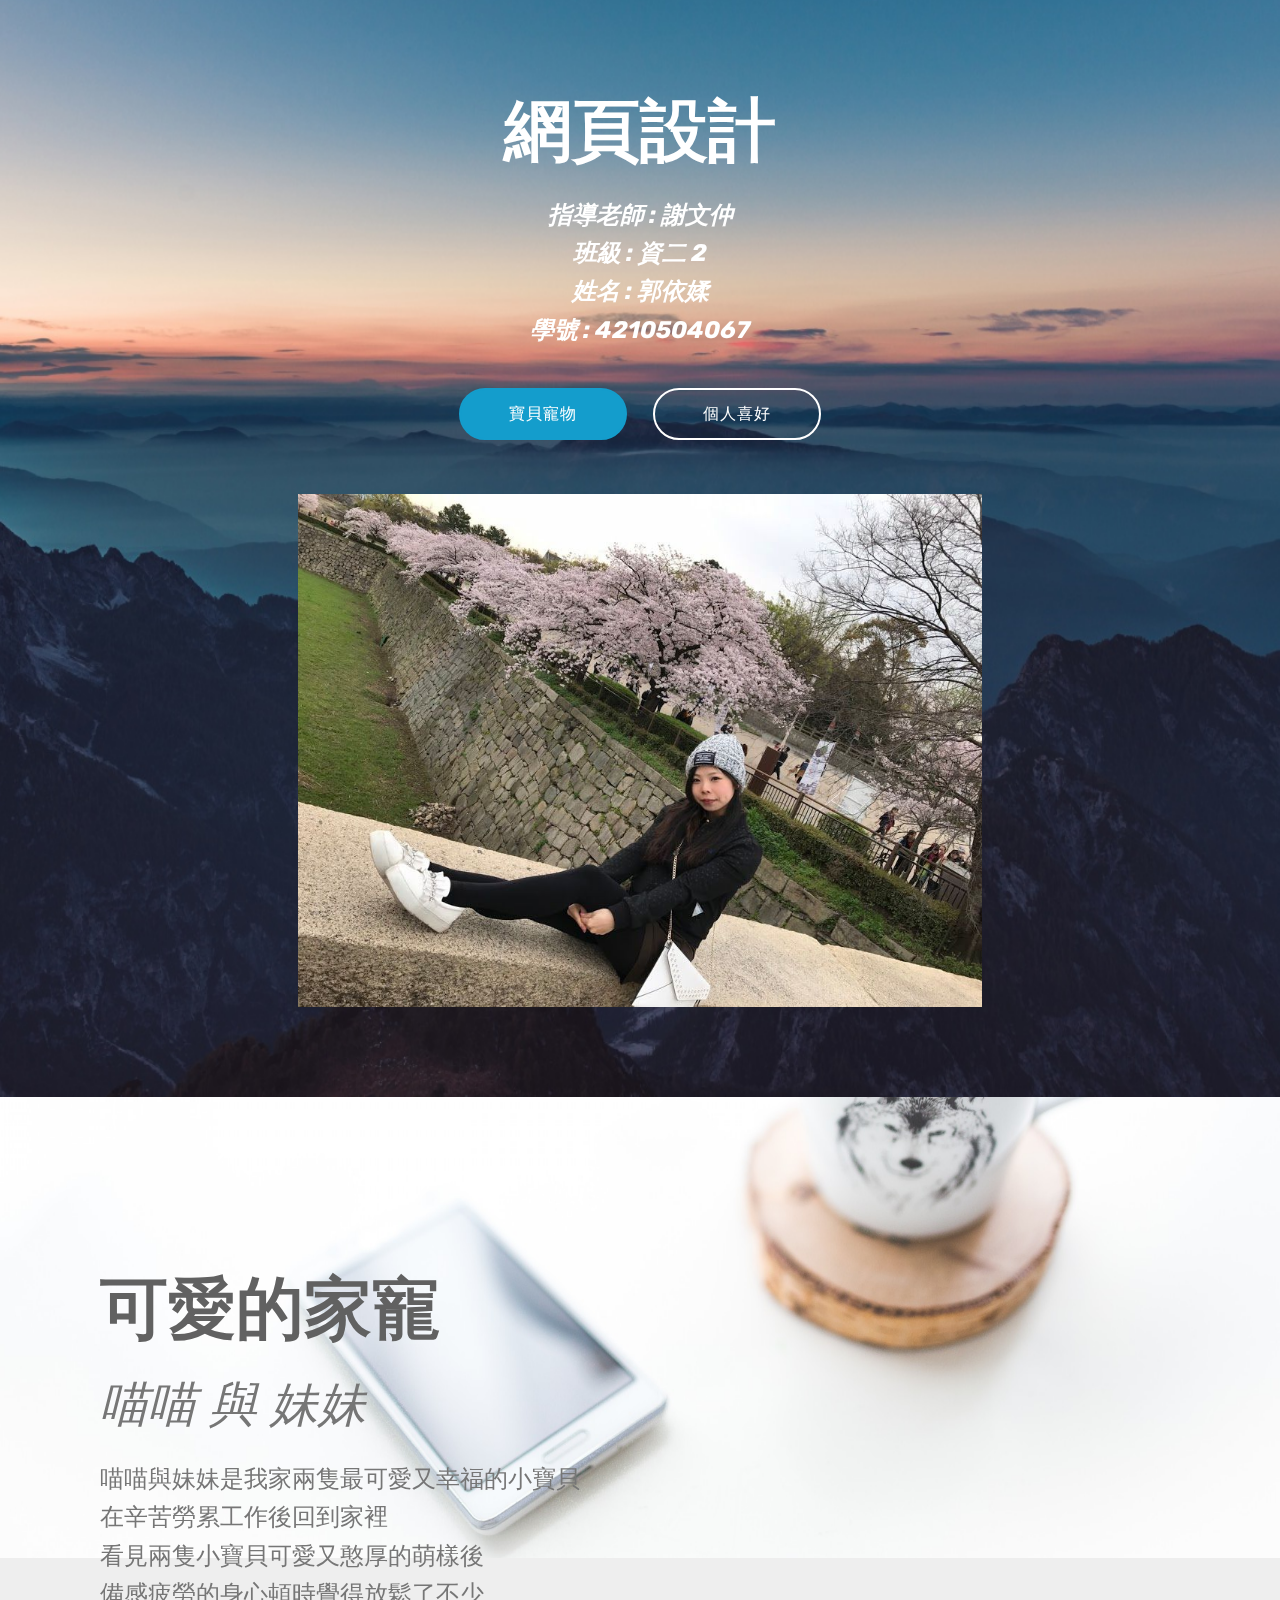
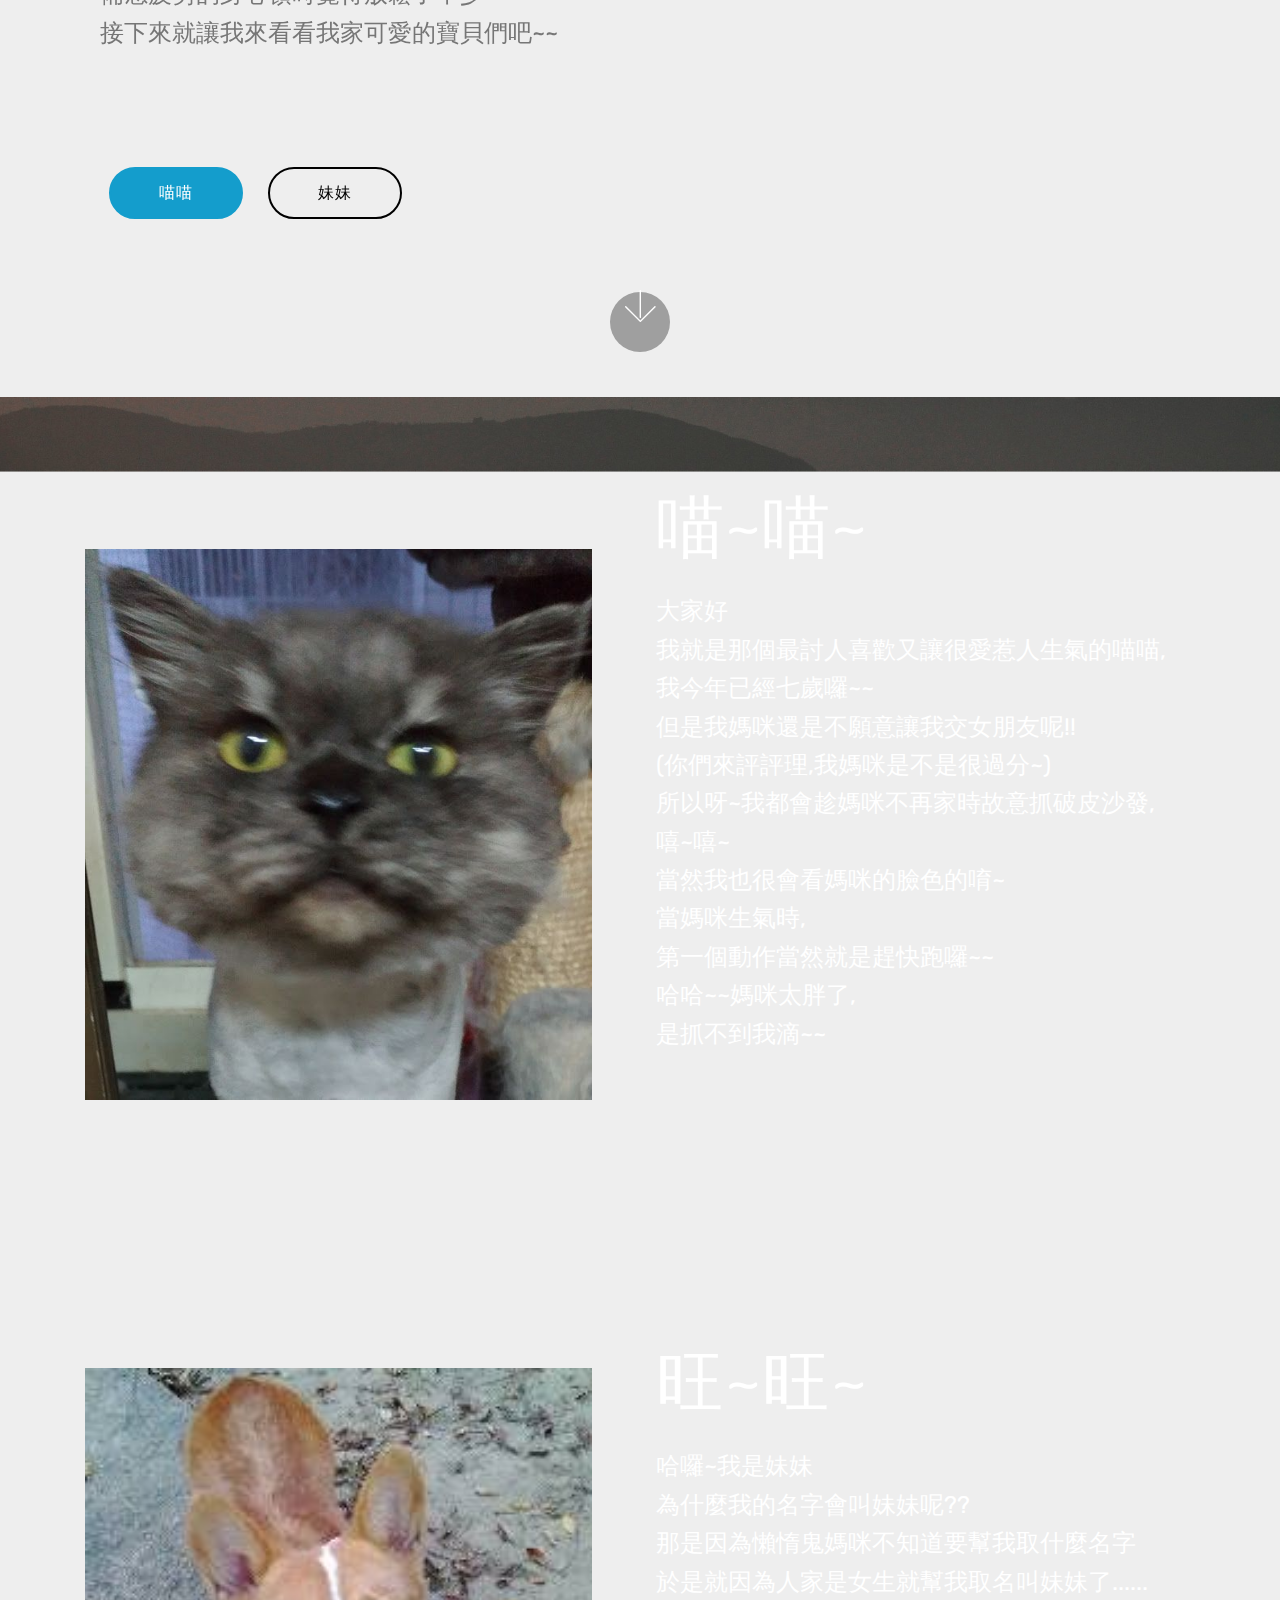
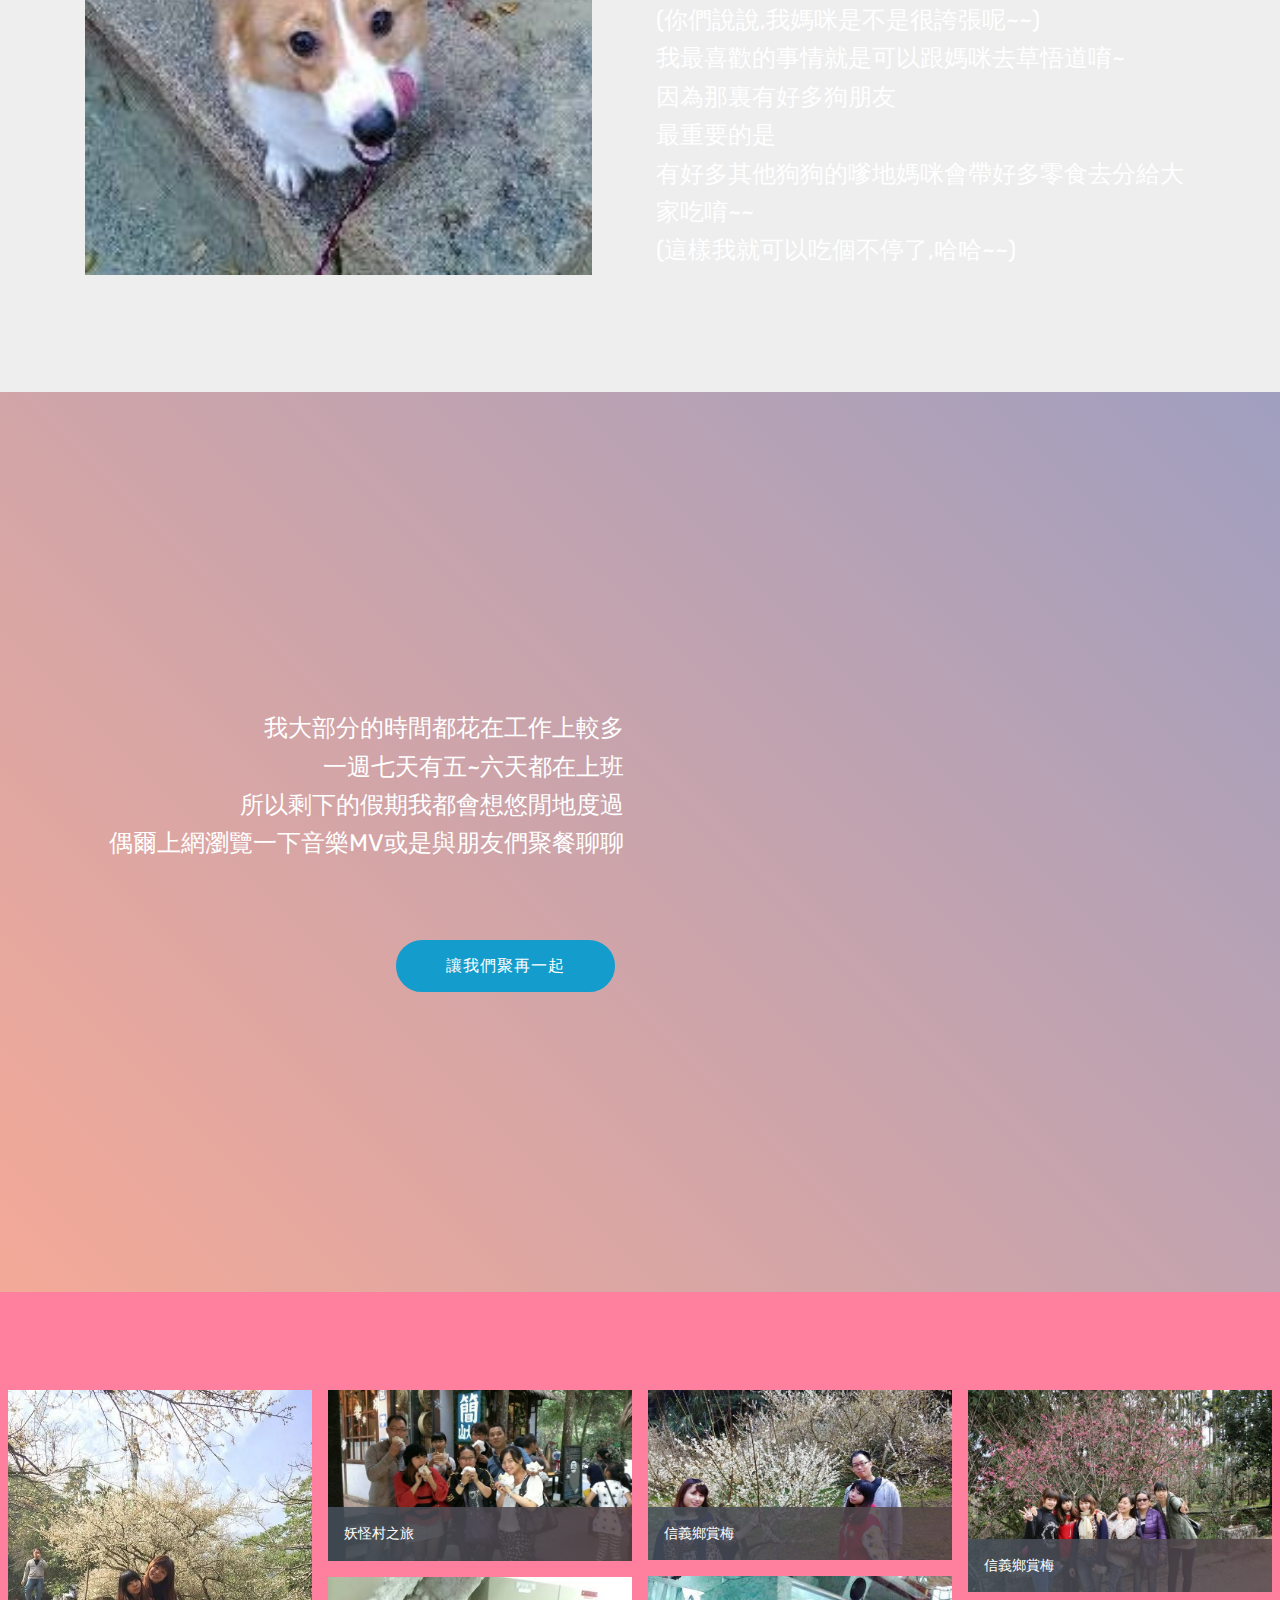
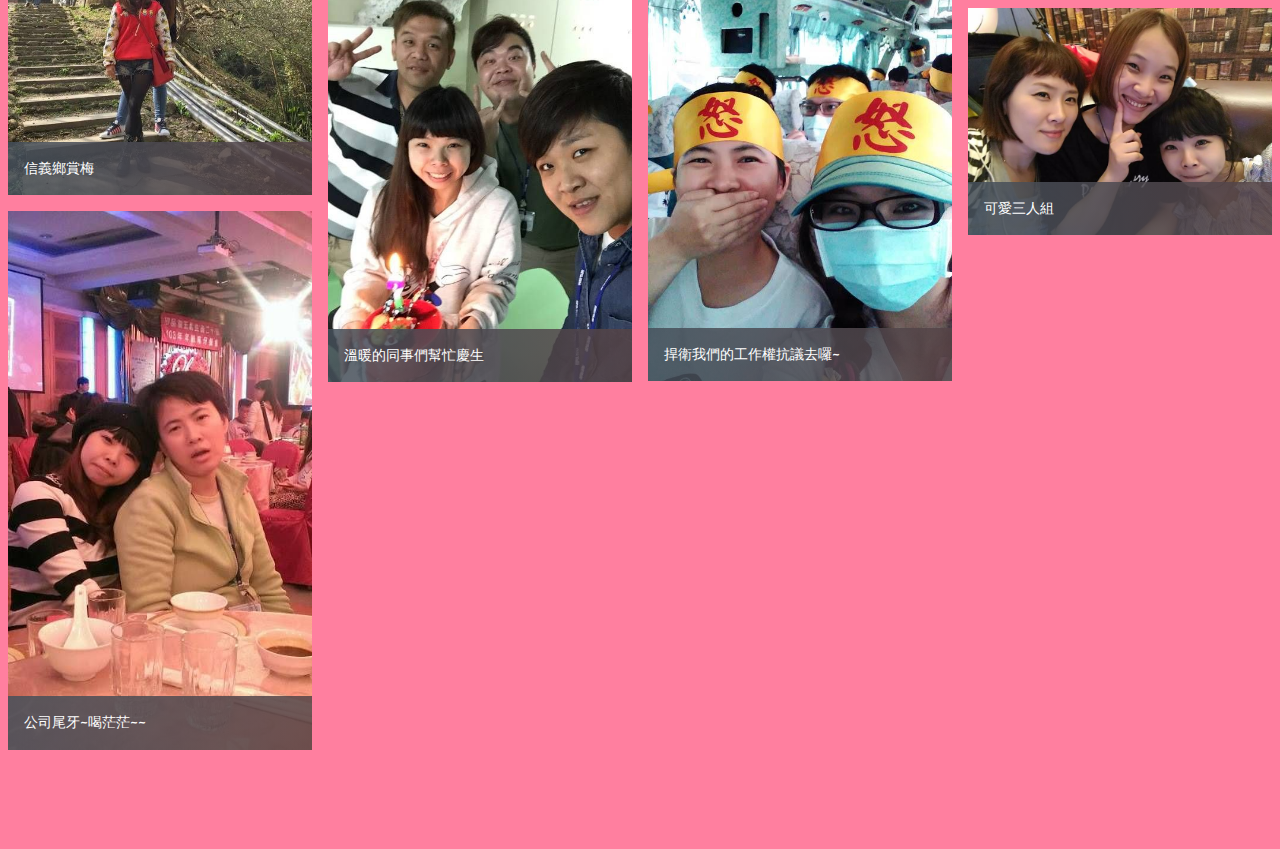
==== index.html @ 47816866 "create github pages" ====
<!DOCTYPE html>
<html>
<head>
  <!-- Site made with Mobirise Website Builder v4.3.2, https://mobirise.com -->
  <meta charset="UTF-8">
  <meta http-equiv="X-UA-Compatible" content="IE=edge">
  <meta name="generator" content="Mobirise v4.3.2, mobirise.com">
  <meta name="viewport" content="width=device-width, initial-scale=1">
  <link rel="shortcut icon" href="assets/images/logo4.png" type="image/x-icon">
  <meta name="description" content="">
  <title>Home</title>
  <link rel="stylesheet" href="assets/web/assets/mobirise-icons/mobirise-icons.css">
  <link rel="stylesheet" href="assets/tether/tether.min.css">
  <link rel="stylesheet" href="assets/bootstrap/css/bootstrap.min.css">
  <link rel="stylesheet" href="assets/bootstrap/css/bootstrap-grid.min.css">
  <link rel="stylesheet" href="assets/bootstrap/css/bootstrap-reboot.min.css">
  <link rel="stylesheet" href="assets/theme/css/style.css">
  <link rel="stylesheet" href="assets/mobirise-gallery/style.css">
  <link rel="stylesheet" href="assets/mobirise/css/mbr-additional.css" type="text/css">
  
  
  
</head>
<body>
<section class="header4 cid-qxhD6zxCrn mbr-parallax-background" id="header4-0" data-rv-view="203">

    

    

    <div class="container">
        <div class="row justify-content-md-center">
            <div class="media-content col-md-10">
                <h1 class="mbr-section-title align-center mbr-white pb-3 mbr-bold mbr-fonts-style display-1">網頁設計</h1>
                
                <div class="mbr-text align-center mbr-white pb-3">
                    <p class="mbr-text mbr-fonts-style display-5"><em><strong>指導老師 : 謝文仲<br>班級 : 資二 2<br>姓名 : 郭依媃<br>學號 : 4210504067</strong></em></p>
                </div>
                <div class="mbr-section-btn align-center"><a class="btn btn-md btn-primary display-4" href="index.html#header9-1">寶貝寵物</a>
                    <a class="btn btn-md btn-white-outline display-4" href="index.html#header7-7">個人喜好</a></div>
            </div>
        
            <div class="mbr-figure pt-5" style="width: 60%;">
                <img src="assets/images/201703-2-911x683.jpg" alt="Mobirise" title="" media-simple="true">
            </div>
        </div>
    </div>
</section>

<section class="engine"><a href="https://mobirise.co/e">web page building software</a></section><section class="header9 cid-qxhGIGkdUr mbr-fullscreen mbr-parallax-background" id="header9-1" data-rv-view="206">

    

    

    <div class="container">
        <div class="media-container-column mbr-white col-md-8">
            <h1 class="mbr-section-title align-left mbr-bold pb-3 mbr-fonts-style display-1">可愛的家寵</h1>
            <h3 class="mbr-section-subtitle align-left mbr-light pb-3 mbr-fonts-style display-2">喵喵 與 妹妹</h3>
            <p class="mbr-text align-left pb-3 mbr-fonts-style display-5">喵喵與妹妹是我家兩隻最可愛又幸福的小寶貝<br>在辛苦勞累工作後回到家裡<br>看見兩隻小寶貝可愛又憨厚的萌樣後<br>備感疲勞的身心頓時覺得放鬆了不少<br>接下來就讓我來看看我家可愛的寶貝們吧~~<br><br><br></p>
            <div class="mbr-section-btn align-left"><a class="btn btn-md btn-primary display-4" href="index.html#header3-2">喵喵</a>
                <a class="btn btn-md btn-black-outline display-4" href="index.html#header3-5">妹妹</a></div>
        </div>
    </div>

    <div class="mbr-arrow hidden-sm-down" aria-hidden="true">
        <a href="#next">
            <i class="mbri-down mbr-iconfont"></i>
        </a>
    </div>
</section>

<section class="header3 cid-qxhKe58ttl mbr-parallax-background" id="header3-2" data-rv-view="209">

    

    

    <div class="container">
        <div class="media-container-row">
            <div class="mbr-figure" style="width: 100%;">
                <img src="assets/images/201004-1-629x683.jpg" alt="Mobirise" title="" media-simple="true">
            </div>

            <div class="media-content">
                <h1 class="mbr-section-title mbr-white pb-3 mbr-fonts-style display-1">喵~喵~</h1>
                
                <div class="mbr-section-text mbr-white pb-3 ">
                    <p class="mbr-text mbr-fonts-style display-5">
                        大家好<br>我就是那個最討人喜歡又讓很愛惹人生氣的喵喵,<br>我今年已經七歲囉~~<br>但是我媽咪還是不願意讓我交女朋友呢!!<br>(你們來評評理,我媽咪是不是很過分~)<br>所以呀~我都會趁媽咪不再家時故意抓破皮沙發,<br>嘻~嘻~<br>當然我也很會看媽咪的臉色的唷~<br>當媽咪生氣時,<br>第一個動作當然就是趕快跑囉~~<br>哈哈~~媽咪太胖了,<br>是抓不到我滴~~<br><br><br></p>
                </div>
                
            </div>
        </div>
    </div>

</section>

<section class="header3 cid-qxhOHxuzc7 mbr-parallax-background" id="header3-5" data-rv-view="212">

    

    

    <div class="container">
        <div class="media-container-row">
            <div class="mbr-figure" style="width: 100%;">
                <img src="assets/images/201306-1-225x225.jpg" alt="Mobirise" title="" media-simple="true">
            </div>

            <div class="media-content">
                <h1 class="mbr-section-title mbr-white pb-3 mbr-fonts-style display-1">
                    旺~旺~</h1>
                
                <div class="mbr-section-text mbr-white pb-3 ">
                    <p class="mbr-text mbr-fonts-style display-5">哈囉~我是妹妹<br>為什麼我的名字會叫妹妹呢??<br>那是因為懶惰鬼媽咪不知道要幫我取什麼名字<br>於是就因為人家是女生就幫我取名叫妹妹了......<br>(你們說說,我媽咪是不是很誇張呢~~)<br>我最喜歡的事情就是可以跟媽咪去草悟道唷~<br>因為那裏有好多狗朋友<br>最重要的是<br>有好多其他狗狗的嗲地媽咪會帶好多零食去分給大家吃唷~~<br>(這樣我就可以吃個不停了,哈哈~~)</p>
                </div>
                
            </div>
        </div>
    </div>

</section>

<section class="header7 cid-qxhS7ZpvTT mbr-fullscreen" id="header7-7" data-rv-view="215">

    

    

    <div class="container">
        <div class="media-container-row">

            <div class="media-content align-right">
                <h1 class="mbr-section-title mbr-white pb-3 mbr-fonts-style display-1"></h1>
                <div class="mbr-section-text mbr-white pb-3">
                    <p class="mbr-text mbr-fonts-style display-5">我大部分的時間都花在工作上較多<br>一週七天有五~六天都在上班<br>所以剩下的假期我都會想悠閒地度過<br>偶爾上網瀏覽一下音樂MV或是與朋友們聚餐聊聊<br><br></p>
                </div>
                <div class="mbr-section-btn"><a class="btn btn-md btn-primary display-4" href="index.html#gallery1-a">讓我們聚再一起</a></div>
            </div>

            <div class="mbr-figure" style="width: 100%;"><iframe class="mbr-embedded-video" src="https://www.youtube.com/embed/s-zRAQmKUkI?rel=0&amp;amp;showinfo=0&amp;autoplay=0&amp;loop=0" width="1280" height="720" frameborder="0" allowfullscreen></iframe></div>

        </div>
    </div>
</section>

<section class="mbr-gallery mbr-slider-carousel cid-qxhYQuZHY9" id="gallery1-a" data-rv-view="218">

    

    <div>
        <div><!-- Filter --><!-- Gallery --><div class="mbr-gallery-row"><div class="mbr-gallery-layout-default"><div><div><div class="mbr-gallery-item mbr-gallery-item--p1" data-video-url="false" data-tags="Creative"><div href="#lb-gallery1-a" data-slide-to="0" data-toggle="modal"><img src="assets/images/201501-2-512x683-512x683.jpg" alt=""><span class="icon-focus"></span><span class="mbr-gallery-title mbr-fonts-style display-7">信義鄉賞梅</span></div></div><div class="mbr-gallery-item mbr-gallery-item--p1" data-video-url="false" data-tags="Awesome"><div href="#lb-gallery1-a" data-slide-to="1" data-toggle="modal"><img src="assets/images/201412-2-1211x683-800x451.jpg" alt=""><span class="icon-focus"></span><span class="mbr-gallery-title mbr-fonts-style display-7">妖怪村之旅</span></div></div><div class="mbr-gallery-item mbr-gallery-item--p1" data-video-url="false" data-tags="Responsive"><div href="#lb-gallery1-a" data-slide-to="2" data-toggle="modal"><img src="assets/images/201501-1-1215x683-800x449.jpg" alt=""><span class="icon-focus"></span><span class="mbr-gallery-title mbr-fonts-style display-7">信義鄉賞梅</span></div></div><div class="mbr-gallery-item mbr-gallery-item--p1" data-video-url="false" data-tags="Animated"><div href="#lb-gallery1-a" data-slide-to="3" data-toggle="modal"><img src="assets/images/201501-3-1025x683-800x533.jpg" alt=""><span class="icon-focus"></span><span class="mbr-gallery-title mbr-fonts-style display-7">信義鄉賞梅</span></div></div><div class="mbr-gallery-item mbr-gallery-item--p1" data-video-url="false" data-tags="Awesome"><div href="#lb-gallery1-a" data-slide-to="4" data-toggle="modal"><img src="assets/images/201511-1-512x683-512x683.jpg" alt=""><span class="icon-focus"></span><span class="mbr-gallery-title mbr-fonts-style display-7">捍衛我們的工作權抗議去囉~</span></div></div><div class="mbr-gallery-item mbr-gallery-item--p1" data-video-url="false" data-tags="Awesome"><div href="#lb-gallery1-a" data-slide-to="5" data-toggle="modal"><img src="assets/images/201602-1-512x683-512x683.jpg" alt=""><span class="icon-focus"></span><span class="mbr-gallery-title mbr-fonts-style display-7">溫暖的同事們幫忙慶生</span></div></div><div class="mbr-gallery-item mbr-gallery-item--p1" data-video-url="false" data-tags="Responsive"><div href="#lb-gallery1-a" data-slide-to="6" data-toggle="modal"><img src="assets/images/201607-3-911x683-800x599.jpg" alt=""><span class="icon-focus"></span><span class="mbr-gallery-title mbr-fonts-style display-7">可愛三人組</span></div></div><div class="mbr-gallery-item mbr-gallery-item--p1" data-video-url="false" data-tags="Animated"><div href="#lb-gallery1-a" data-slide-to="7" data-toggle="modal"><img src="assets/images/201412-1-385x683-385x683.jpg" alt=""><span class="icon-focus"></span><span class="mbr-gallery-title mbr-fonts-style display-7">公司尾牙~喝茫茫~~</span></div></div></div></div><div class="clearfix"></div></div></div><!-- Lightbox --><div data-app-prevent-settings="" class="mbr-slider modal fade carousel slide" tabindex="-1" data-keyboard="true" data-interval="false" id="lb-gallery1-a"><div class="modal-dialog"><div class="modal-content"><div class="modal-body"><div class="carousel-inner"><div class="carousel-item active"><img src="assets/images/201501-2-512x683.jpg" alt=""></div><div class="carousel-item"><img src="assets/images/201412-2-1211x683.jpg" alt=""></div><div class="carousel-item"><img src="assets/images/201501-1-1215x683.jpg" alt=""></div><div class="carousel-item"><img src="assets/images/201501-3-1025x683.jpg" alt=""></div><div class="carousel-item"><img src="assets/images/201511-1-512x683.jpg" alt=""></div><div class="carousel-item"><img src="assets/images/201602-1-512x683.jpg" alt=""></div><div class="carousel-item"><img src="assets/images/201607-3-911x683.jpg" alt=""></div><div class="carousel-item"><img src="assets/images/201412-1-385x683.jpg" alt=""></div></div><a class="carousel-control carousel-control-prev" role="button" data-slide="prev" href="#lb-gallery1-a"><span class="mbri-left mbr-iconfont" aria-hidden="true"></span><span class="sr-only">Previous</span></a><a class="carousel-control carousel-control-next" role="button" data-slide="next" href="#lb-gallery1-a"><span class="mbri-right mbr-iconfont" aria-hidden="true"></span><span class="sr-only">Next</span></a><a class="close" href="#" role="button" data-dismiss="modal"><span class="sr-only">Close</span></a></div></div></div></div></div>
    </div>

</section>


  <script src="assets/web/assets/jquery/jquery.min.js"></script>
  <script src="assets/popper/popper.min.js"></script>
  <script src="assets/tether/tether.min.js"></script>
  <script src="assets/bootstrap/js/bootstrap.min.js"></script>
  <script src="assets/smooth-scroll/smooth-scroll.js"></script>
  <script src="assets/jarallax/jarallax.min.js"></script>
  <script src="assets/jquery-mb-vimeo_player/jquery.mb.vimeo_player.js"></script>
  <script src="assets/bootstrap-carousel-swipe/bootstrap-carousel-swipe.js"></script>
  <script src="assets/masonry/masonry.pkgd.min.js"></script>
  <script src="assets/imagesloaded/imagesloaded.pkgd.min.js"></script>
  <script src="assets/theme/js/script.js"></script>
  <script src="assets/mobirise-gallery/player.min.js"></script>
  <script src="assets/mobirise-gallery/script.js"></script>
  <script src="assets/mobirise-slider-video/script.js"></script>
  
  
</body>
</html>
---- assets/web/assets/mobirise-icons/mobirise-icons.css ----
@font-face {
  font-family: 'MobiriseIcons';
  src:  url('mobirise-icons.eot?spat4u');
  src:  url('mobirise-icons.eot?spat4u#iefix') format('embedded-opentype'),
    url('mobirise-icons.ttf?spat4u') format('truetype'),
    url('mobirise-icons.woff?spat4u') format('woff'),
    url('mobirise-icons.svg?spat4u#MobiriseIcons') format('svg');
  font-weight: normal;
  font-style: normal;
}

[class^="mbri-"], [class*=" mbri-"] {
  /* use !important to prevent issues with browser extensions that change fonts */
  font-family: MobiriseIcons !important;
  speak: none;
  font-style: normal;
  font-weight: normal;
  font-variant: normal;
  text-transform: none;
  line-height: 1;

  /* Better Font Rendering =========== */
  -webkit-font-smoothing: antialiased;
  -moz-osx-font-smoothing: grayscale;
}

.mbri-add-submenu:before {
  content: "\e900";
}
.mbri-alert:before {
  content: "\e901";
}
.mbri-align-center:before {
  content: "\e902";
}
.mbri-align-justify:before {
  content: "\e903";
}
.mbri-align-left:before {
  content: "\e904";
}
.mbri-align-right:before {
  content: "\e905";
}
.mbri-android:before {
  content: "\e906";
}
.mbri-apple:before {
  content: "\e907";
}
.mbri-arrow-down:before {
  content: "\e908";
}
.mbri-arrow-next:before {
  content: "\e909";
}
.mbri-arrow-prev:before {
  content: "\e90a";
}
.mbri-arrow-up:before {
  content: "\e90b";
}
.mbri-bold:before {
  content: "\e90c";
}
.mbri-bookmark:before {
  content: "\e90d";
}
.mbri-bootstrap:before {
  content: "\e90e";
}
.mbri-briefcase:before {
  content: "\e90f";
}
.mbri-browse:before {
  content: "\e910";
}
.mbri-bulleted-list:before {
  content: "\e911";
}
.mbri-calendar:before {
  content: "\e912";
}
.mbri-camera:before {
  content: "\e913";
}
.mbri-cart-add:before {
  content: "\e914";
}
.mbri-cart-full:before {
  content: "\e915";
}
.mbri-cash:before {
  content: "\e916";
}
.mbri-change-style:before {
  content: "\e917";
}
.mbri-chat:before {
  content: "\e918";
}
.mbri-clock:before {
  content: "\e919";
}
.mbri-close:before {
  content: "\e91a";
}
.mbri-cloud:before {
  content: "\e91b";
}
.mbri-code:before {
  content: "\e91c";
}
.mbri-contact-form:before {
  content: "\e91d";
}
.mbri-credit-card:before {
  content: "\e91e";
}
.mbri-cursor-click:before {
  content: "\e91f";
}
.mbri-cust-feedback:before {
  content: "\e920";
}
.mbri-database:before {
  content: "\e921";
}
.mbri-delivery:before {
  content: "\e922";
}
.mbri-desktop:before {
  content: "\e923";
}
.mbri-devices:before {
  content: "\e924";
}
.mbri-down:before {
  content: "\e925";
}
.mbri-download:before {
  content: "\e989";
}
.mbri-drag-n-drop:before {
  content: "\e927";
}
.mbri-drag-n-drop2:before {
  content: "\e928";
}
.mbri-edit:before {
  content: "\e929";
}
.mbri-edit2:before {
  content: "\e92a";
}
.mbri-error:before {
  content: "\e92b";
}
.mbri-extension:before {
  content: "\e92c";
}
.mbri-features:before {
  content: "\e92d";
}
.mbri-file:before {
  content: "\e92e";
}
.mbri-flag:before {
  content: "\e92f";
}
.mbri-folder:before {
  content: "\e930";
}
.mbri-gift:before {
  content: "\e931";
}
.mbri-github:before {
  content: "\e932";
}
.mbri-globe:before {
  content: "\e933";
}
.mbri-globe-2:before {
  content: "\e934";
}
.mbri-growing-chart:before {
  content: "\e935";
}
.mbri-hearth:before {
  content: "\e936";
}
.mbri-help:before {
  content: "\e937";
}
.mbri-home:before {
  content: "\e938";
}
.mbri-hot-cup:before {
  content: "\e939";
}
.mbri-idea:before {
  content: "\e93a";
}
.mbri-image-gallery:before {
  content: "\e93b";
}
.mbri-image-slider:before {
  content: "\e93c";
}
.mbri-info:before {
  content: "\e93d";
}
.mbri-italic:before {
  content: "\e93e";
}
.mbri-key:before {
  content: "\e93f";
}
.mbri-laptop:before {
  content: "\e940";
}
.mbri-layers:before {
  content: "\e941";
}
.mbri-left-right:before {
  content: "\e942";
}
.mbri-left:before {
  content: "\e943";
}
.mbri-letter:before {
  content: "\e944";
}
.mbri-like:before {
  content: "\e945";
}
.mbri-link:before {
  content: "\e946";
}
.mbri-lock:before {
  content: "\e947";
}
.mbri-login:before {
  content: "\e948";
}
.mbri-logout:before {
  content: "\e949";
}
.mbri-magic-stick:before {
  content: "\e94a";
}
.mbri-map-pin:before {
  content: "\e94b";
}
.mbri-menu:before {
  content: "\e94c";
}
.mbri-mobile:before {
  content: "\e94d";
}
.mbri-mobile2:before {
  content: "\e94e";
}
.mbri-mobirise:before {
  content: "\e94f";
}
.mbri-more-horizontal:before {
  content: "\e950";
}
.mbri-more-vertical:before {
  content: "\e951";
}
.mbri-music:before {
  content: "\e952";
}
.mbri-new-file:before {
  content: "\e953";
}
.mbri-numbered-list:before {
  content: "\e954";
}
.mbri-opened-folder:before {
  content: "\e955";
}
.mbri-pages:before {
  content: "\e956";
}
.mbri-paper-plane:before {
  content: "\e957";
}
.mbri-paperclip:before {
  content: "\e958";
}
.mbri-photo:before {
  content: "\e959";
}
.mbri-photos:before {
  content: "\e95a";
}
.mbri-pin:before {
  content: "\e95b";
}
.mbri-play:before {
  content: "\e95c";
}
.mbri-plus:before {
  content: "\e95d";
}
.mbri-preview:before {
  content: "\e95e";
}
.mbri-print:before {
  content: "\e95f";
}
.mbri-protect:before {
  content: "\e960";
}
.mbri-question:before {
  content: "\e961";
}
.mbri-quote-left:before {
  content: "\e962";
}
.mbri-quote-right:before {
  content: "\e963";
}
.mbri-refresh:before {
  content: "\e964";
}
.mbri-responsive:before {
  content: "\e965";
}
.mbri-right:before {
  content: "\e966";
}
.mbri-rocket:before {
  content: "\e967";
}
.mbri-sad-face:before {
  content: "\e968";
}
.mbri-sale:before {
  content: "\e969";
}
.mbri-save:before {
  content: "\e96a";
}
.mbri-search:before {
  content: "\e96b";
}
.mbri-setting:before {
  content: "\e96c";
}
.mbri-setting2:before {
  content: "\e96d";
}
.mbri-setting3:before {
  content: "\e96e";
}
.mbri-share:before {
  content: "\e96f";
}
.mbri-shopping-bag:before {
  content: "\e970";
}
.mbri-shopping-basket:before {
  content: "\e971";
}
.mbri-shopping-cart:before {
  content: "\e972";
}
.mbri-sites:before {
  content: "\e973";
}
.mbri-smile-face:before {
  content: "\e974";
}
.mbri-speed:before {
  content: "\e975";
}
.mbri-star:before {
  content: "\e976";
}
.mbri-success:before {
  content: "\e977";
}
.mbri-sun:before {
  content: "\e978";
}
.mbri-sun2:before {
  content: "\e979";
}
.mbri-tablet:before {
  content: "\e97a";
}
.mbri-tablet-vertical:before {
  content: "\e97b";
}
.mbri-target:before {
  content: "\e97c";
}
.mbri-timer:before {
  content: "\e97d";
}
.mbri-to-ftp:before {
  content: "\e97e";
}
.mbri-to-local-drive:before {
  content: "\e97f";
}
.mbri-touch-swipe:before {
  content: "\e980";
}
.mbri-touch:before {
  content: "\e981";
}
.mbri-trash:before {
  content: "\e982";
}
.mbri-underline:before {
  content: "\e983";
}
.mbri-unlink:before {
  content: "\e984";
}
.mbri-unlock:before {
  content: "\e985";
}
.mbri-up-down:before {
  content: "\e986";
}
.mbri-up:before {
  content: "\e987";
}
.mbri-update:before {
  content: "\e988";
}
.mbri-upload:before {
 content: "\e926"; 
}
.mbri-user:before {
  content: "\e98a";
}
.mbri-user2:before {
  content: "\e98b";
}
.mbri-users:before {
  content: "\e98c";
}
.mbri-video:before {
  content: "\e98d";
}
.mbri-video-play:before {
  content: "\e98e";
}
.mbri-watch:before {
  content: "\e98f";
}
.mbri-website-theme:before {
  content: "\e990";
}
.mbri-wifi:before {
  content: "\e991";
}
.mbri-windows:before {
  content: "\e992";
}
.mbri-zoom-out:before {
  content: "\e993";
}
.mbri-redo:before {
  content: "\e994";
}
.mbri-undo:before {
  content: "\e995";
}
---- assets/theme/css/style.css ----
/*!
 * Mobirise v4 theme (https://mobirise.com/)
 * Copyright 2017 Mobirise
 */
section {
  background-color: #eeeeee; }

section,
.container,
.container-fluid {
  position: relative;
  word-wrap: break-word; }

a.mbr-iconfont:hover {
  text-decoration: none; }

.article .lead p, .article .lead ul, .article .lead ol, .article .lead pre, .article .lead blockquote {
  margin-bottom: 0; }

a {
  font-style: normal;
  font-weight: 400;
  cursor: pointer; }
  a, a:hover {
    text-decoration: none; }

figure {
  margin-bottom: 0; }

body {
  color: #232323; }

h1, h2, h3, h4, h5, h6,
.h1, .h2, .h3, .h4, .h5, .h6,
.display-1, .display-2, .display-3, .display-4 {
  line-height: 1;
  word-break: break-word;
  word-wrap: break-word; }

b, strong {
  font-weight: bold; }

blockquote {
  padding: 10px 0 10px 20px;
  position: relative;
  border-left: 2px solid;
  border-color: #ff3366; }

input:-webkit-autofill, input:-webkit-autofill:hover, input:-webkit-autofill:focus, input:-webkit-autofill:active {
  transition-delay: 9999s;
  transition-property: background-color, color; }

textarea[type="hidden"] {
  display: none; }

body {
  position: relative; }

section {
  background-position: 50% 50%;
  background-repeat: no-repeat;
  background-size: cover; }
  section .mbr-background-video,
  section .mbr-background-video-preview {
    position: absolute;
    bottom: 0;
    left: 0;
    right: 0;
    top: 0; }

.hidden {
  visibility: hidden; }

.mbr-z-index20 {
  z-index: 20; }

/*! Base colors */
.mbr-white {
  color: #ffffff; }

.mbr-black {
  color: #000000; }

.mbr-bg-white {
  background-color: #ffffff; }

.mbr-bg-black {
  background-color: #000000; }

/*! Text-aligns */
.align-left {
  text-align: left; }

.align-center {
  text-align: center; }

.align-right {
  text-align: right; }

@media (max-width: 767px) {
  .align-left, .align-center, .align-right, .mbr-section-btn, .mbr-section-title {
    text-align: center; } }
/*! Font-weight  */
.mbr-light {
  font-weight: 300; }

.mbr-regular {
  font-weight: 400; }

.mbr-semibold {
  font-weight: 500; }

.mbr-bold {
  font-weight: 700; }

/*! Media  */
.media-size-item {
  -webkit-flex: 1 1 auto;
  -moz-flex: 1 1 auto;
  -ms-flex: 1 1 auto;
  -o-flex: 1 1 auto;
  flex: 1 1 auto; }

.media-content {
  -webkit-flex-basis: 100%;
  flex-basis: 100%; }

.media-container-row {
  display: -ms-flexbox;
  display: -webkit-flex;
  display: flex;
  -webkit-flex-direction: row;
  -ms-flex-direction: row;
  flex-direction: row;
  -webkit-flex-wrap: wrap;
  -ms-flex-wrap: wrap;
  flex-wrap: wrap;
  -webkit-justify-content: center;
  -ms-flex-pack: center;
  justify-content: center;
  -webkit-align-content: center;
  -ms-flex-line-pack: center;
  align-content: center;
  -webkit-align-items: start;
  -ms-flex-align: start;
  align-items: start; }
  .media-container-row .media-size-item {
    width: 400px; }

.media-container-column {
  display: -ms-flexbox;
  display: -webkit-flex;
  display: flex;
  -webkit-flex-direction: column;
  -ms-flex-direction: column;
  flex-direction: column;
  -webkit-flex-wrap: wrap;
  -ms-flex-wrap: wrap;
  flex-wrap: wrap;
  -webkit-justify-content: center;
  -ms-flex-pack: center;
  justify-content: center;
  -webkit-align-content: center;
  -ms-flex-line-pack: center;
  align-content: center;
  -webkit-align-items: stretch;
  -ms-flex-align: stretch;
  align-items: stretch; }
  .media-container-column > * {
    width: 100%; }

@media (min-width: 992px) {
  .media-container-row {
    -webkit-flex-wrap: nowrap;
    -ms-flex-wrap: nowrap;
    flex-wrap: nowrap; } }
figure {
  overflow: hidden; }

figure[mbr-media-size] {
  transition: width 0.1s; }

.mbr-figure img, .mbr-figure iframe {
  display: block;
  width: 100%; }

.card {
  background-color: transparent;
  border: none; }

.card-img {
  text-align: center;
  flex-shrink: 0; }

.media {
  max-width: 100%;
  margin: 0 auto; }

.mbr-figure {
  -ms-flex-item-align: center;
  -ms-grid-row-align: center;
  -webkit-align-self: center;
  align-self: center; }

.media-container > div {
  max-width: 100%; }

.mbr-figure img, .card-img img {
  width: 100%; }

@media (max-width: 991px) {
  .media-size-item {
    width: auto !important; }

  .media {
    width: auto; }

  .mbr-figure {
    width: 100% !important; } }
/*! Buttons */
.mbr-section-btn {
  margin-left: -.25rem;
  margin-right: -.25rem;
  font-size: 0; }

nav .mbr-section-btn {
  margin-left: 0rem;
  margin-right: 0rem; }

/*! Btn icon margin */
.btn .mbr-iconfont, .btn.btn-sm .mbr-iconfont {
  cursor: pointer;
  margin-right: 0.5rem; }

.btn.btn-md .mbr-iconfont, .btn.btn-md .mbr-iconfont {
  margin-right: 0.8rem; }

.mbr-regular {
  font-weight: 400; }

.mbr-semibold {
  font-weight: 500; }

.mbr-bold {
  font-weight: 700; }

[type="submit"] {
  -webkit-appearance: none; }

/*! Full-screen */
.mbr-fullscreen .mbr-overlay {
  min-height: 100vh; }

.mbr-fullscreen {
  display: flex;
  display: -webkit-flex;
  display: -moz-flex;
  display: -ms-flex;
  display: -o-flex;
  align-items: center;
  -webkit-align-items: center;
  min-height: 100vh;
  padding-top: 3rem;
  padding-bottom: 3rem; }

/*! Map */
.map {
  height: 25rem;
  position: relative; }
  .map iframe {
    width: 100%;
    height: 100%; }

/* Form */
.form-asterisk {
  font-family: initial;
  position: absolute;
  top: -2px;
  font-weight: normal; }

/*! Scroll to top arrow */
.mbr-arrow-up {
  bottom: 25px;
  right: 90px;
  position: fixed;
  text-align: right;
  z-index: 5000;
  color: #ffffff;
  font-size: 32px;
  transform: rotate(180deg);
  -webkit-transform: rotate(180deg); }

.mbr-arrow-up a {
  background: rgba(0, 0, 0, 0.2);
  border-radius: 3px;
  color: #fff;
  display: inline-block;
  height: 60px;
  width: 60px;
  outline-style: none !important;
  position: relative;
  text-decoration: none;
  transition: all .3s ease-in-out;
  cursor: pointer;
  text-align: center; }
  .mbr-arrow-up a:hover {
    background-color: rgba(0, 0, 0, 0.4); }
  .mbr-arrow-up a i {
    line-height: 60px; }

.mbr-arrow-up-icon {
  display: block;
  color: #fff; }

.mbr-arrow-up-icon::before {
  content: "\203a";
  display: inline-block;
  font-family: serif;
  font-size: 32px;
  line-height: 1;
  font-style: normal;
  position: relative;
  top: 6px;
  left: -4px;
  -webkit-transform: rotate(-90deg);
  transform: rotate(-90deg); }

/*! Arrow Down */
.mbr-arrow {
  position: absolute;
  bottom: 45px;
  left: 50%;
  width: 60px;
  height: 60px;
  cursor: pointer;
  background-color: rgba(80, 80, 80, 0.5);
  border-radius: 50%;
  -webkit-transform: translateX(-50%);
  transform: translateX(-50%); }
  .mbr-arrow > a {
    display: inline-block;
    text-decoration: none;
    outline-style: none;
    -webkit-animation: arrowdown 1.7s ease-in-out infinite;
    animation: arrowdown 1.7s ease-in-out infinite; }
    .mbr-arrow > a > i {
      position: absolute;
      top: -2px;
      left: 15px;
      font-size: 2rem; }

@keyframes arrowdown {
  0% {
    transform: translateY(0px);
    -webkit-transform: translateY(0px); }
  50% {
    transform: translateY(-5px);
    -webkit-transform: translateY(-5px); }
  100% {
    transform: translateY(0px);
    -webkit-transform: translateY(0px); } }
@-webkit-keyframes arrowdown {
  0% {
    transform: translateY(0px);
    -webkit-transform: translateY(0px); }
  50% {
    transform: translateY(-5px);
    -webkit-transform: translateY(-5px); }
  100% {
    transform: translateY(0px);
    -webkit-transform: translateY(0px); } }
@media (max-width: 500px) {
  .mbr-arrow-up {
    left: 50%;
    right: auto;
    transform: translateX(-50%) rotate(180deg);
    -webkit-transform: translateX(-50%) rotate(180deg); } }
/*Gradients animation*/
@keyframes gradient-animation {
  from {
    background-position: 0% 100%;
    animation-timing-function: ease-in-out; }
  to {
    background-position: 100% 0%;
    animation-timing-function: ease-in-out; } }
@-webkit-keyframes gradient-animation {
  from {
    background-position: 0% 100%;
    animation-timing-function: ease-in-out; }
  to {
    background-position: 100% 0%;
    animation-timing-function: ease-in-out; } }
.bg-gradient {
  background-size: 200% 200%;
  animation: gradient-animation 5s infinite alternate;
  -webkit-animation: gradient-animation 5s infinite alternate; }

.menu .navbar-brand {
  display: -webkit-flex; }
  .menu .navbar-brand span {
    display: flex;
    display: -webkit-flex; }
  .menu .navbar-brand .navbar-caption-wrap {
    display: -webkit-flex; }
  .menu .navbar-brand .navbar-logo img {
    display: -webkit-flex; }
@media (min-width: 768px) and (max-width: 991px) {
  .menu .navbar-toggleable-sm .navbar-nav {
    display: -webkit-box;
    display: -webkit-flex;
    display: -ms-flexbox; } }
@media (min-width: 992px) {
  .menu .navbar-nav.nav-dropdown {
    display: -webkit-flex; }
  .menu .navbar-toggleable-sm .navbar-collapse {
    display: -webkit-flex !important; } }

/*# sourceMappingURL=style.css.map */
.engine {
	position: absolute;
	text-indent: -2400px;
	text-align: center;
	padding: 0;
	top: 0;
	left: -2400px;
}
---- assets/mobirise-gallery/style.css ----
/*-------

   Gallery

-------*/
.mbr-gallery .mbr-gallery-item {
  position: relative;
  display: inline-block;
  width: 25%;
  cursor: pointer; }

@media (max-width: 768px) {
  .mbr-gallery .mbr-gallery-item {
    width: 50%; } }
@media (max-width: 400px) {
  .mbr-gallery .mbr-gallery-item {
    width: 100%; } }
.mbr-gallery .icon-focus,
.mbr-gallery .icon-video {
  position: absolute;
  top: calc(50% - 32px);
  left: calc(50% - 24px);
  font-family: 'MobiriseIcons' !important;
  font-size: 3rem !important;
  color: #fff;
  opacity: 0;
  transition: .2s opacity ease-in-out;
  z-index: 5; }

.mbr-gallery .icon-focus::before {
  content: '\e96b'; }

.mbr-gallery .icon-video::before {
  content: '\e95c'; }

.mbr-gallery .mbr-gallery-item > div:hover .icon-focus,
.mbr-gallery .mbr-gallery-item > div:hover .icon-video {
  opacity: 1; }

.mbr-gallery .mbr-gallery-item img {
  width: 100%;
  opacity: 1;
  -webkit-transition: .2s opacity ease-in-out;
  transition: .2s opacity ease-in-out; }

.mbr-gallery .mbr-gallery-item > div:hover img {
  opacity: 1; }

.mbr-gallery .mbr-gallery-item > div {
  background: #fff;
  display: block;
  outline: none;
  position: relative; }

.mbr-gallery .mbr-gallery-item .icon {
  -webkit-transform: translateX(-50%) translateY(-50%);
  -webkit-transition: .2s opacity ease-in-out;
  color: #000;
  font-size: 30px;
  height: 69px;
  left: 50%;
  opacity: 0;
  position: absolute;
  top: 50%;
  transform: translateX(-50%) translateY(-50%);
  transition: .2s opacity ease-in-out;
  width: 69px; }

.mbr-gallery .mbr-gallery-item .icon::after,
.mbr-gallery .mbr-gallery-item .icon::before {
  content: '';
  display: block;
  position: absolute;
  height: 69px;
  width: 1px;
  margin-left: 34.5px;
  background-color: #fff; }

.mbr-gallery .mbr-gallery-item .icon::after {
  width: 69px;
  height: 1px;
  margin-left: 0;
  margin-top: 34.5px; }

.mbr-gallery .mbr-gallery-item > div:hover .icon {
  opacity: 1; }

.mbr-gallery .mbr-gallery-item > div:hover::before {
  opacity: .9; }

.mbr-gallery .mbr-gallery-item > div:hover .mbr-gallery-title {
  background: transparent !important; }

/* remove spacing */
.mbr-gallery .mbr-gallery-row.no-gutter {
  margin: 0; }

.mbr-gallery .mbr-gallery-row.no-gutter .mbr-gallery-item {
  padding: 0; }

/* container */
.mbr-gallery .container.mbr-gallery-layout-default {
  padding: 93px 0; }

/* fix horizontal scrollbar */
.mbr-gallery .mbr-gallery-layout-article,
.mbr-gallery .mbr-gallery-layout-default {
  overflow: hidden; }

/* lightbox */
.mbr-gallery .modal {
  position: fixed;
  overflow: hidden;
  padding-right: 0 !important; }

.mbr-gallery .modal-content {
  border-radius: 0;
  border: none;
  background: transparent; }

.mbr-gallery .modal-body {
  padding: 0; }

.mbr-gallery .modal-body img {
  width: 100%; }

.mbr-gallery .modal .close {
  position: fixed;
  background: #1b1b1b;
  opacity: .5;
  font-size: 35px;
  font-weight: 300;
  width: 70px;
  height: 70px;
  border-radius: 50%;
  color: #fff;
  top: 2.5rem;
  right: 2.5rem;
  line-height: 70px;
  border: none;
  text-align: center;
  text-shadow: none;
  z-index: 5;
  -webkit-transition: opacity .3s ease;
  -moz-transition: opacity .3s ease;
  -o-transition: opacity .3s ease;
  transition: opacity .3s ease;
  font-family: 'MobiriseIcons'; }
  .mbr-gallery .modal .close::before {
    content: '\e91a'; }

.mbr-gallery .modal .close:hover {
  opacity: 1;
  background: #000;
  color: #fff; }

.mbr-gallery .modal-dialog {
  max-width: 100% !important; }

.mbr-gallery .modal.in .modal-dialog {
  margin: 0 auto; }

/* modal back color opacity */
.modal-backdrop.in {
  opacity: .8;
  filter: alpha(opacity=80); }

@media (max-width: 768px) {
  .mbr-gallery .carousel-control,
  .mbr-gallery .carousel-indicators,
  .mbr-gallery .modal .close {
    position: fixed; } }
/* fix fade in effect */
.mbr-gallery .modal.fade .modal-dialog {
  -webkit-transition: margin-top .3s ease-out;
  -moz-transition: margin-top .3s ease-out;
  -o-transition: margin-top .3s ease-out;
  transition: margin-top .3s ease-out; }

.mbr-gallery .modal.fade .modal-dialog,
.mbr-gallery .modal.in .modal-dialog {
  -webkit-transform: none;
  -ms-transform: none;
  -o-transform: none;
  transform: none; }

/*-------

   Slider

-------*/
.mbr-slider .carousel-inner > .active,
.mbr-slider .carousel-inner > .next,
.mbr-slider .carousel-inner > .prev {
  display: table; }

.mbr-slider .carousel-control {
  position: absolute;
  width: 70px;
  height: 70px;
  top: 50%;
  margin-top: -35px;
  line-height: 70px;
  border-radius: 50%;
  font-size: 35px;
  border: 0;
  opacity: .5;
  text-shadow: none;
  z-index: 5;
  color: #fff;
  -webkit-transition: all .2s ease-in-out 0s;
  -o-transition: all .2s ease-in-out 0s;
  transition: all .2s ease-in-out 0s; }

.mbr-gallery .mbr-slider .carousel-control {
  position: fixed; }

@media (max-width: 991px) {
  .mbr-gallery .mbr-slider .carousel-control {
    bottom: 2.5rem;
    margin-top: 0;
    top: auto;
    z-index: 17; } }
.mbr-gallery .mbr-slider .carousel-inner > .active {
  display: block; }

.mbr-slider .carousel-control.left {
  left: 0;
  margin-left: 2.5rem; }

.mbr-slider .carousel-control.right {
  right: 0;
  margin-right: 2.5rem; }

.mbr-slider .carousel-control .icon-next,
.mbr-slider .carousel-control .icon-prev {
  margin-top: -18px;
  font-size: 40px;
  line-height: 27px; }

.mbr-slider .carousel-control:hover {
  background: #1b1b1b;
  color: #fff;
  opacity: 1; }

.mbr-slider .carousel-indicators {
  position: absolute;
  bottom: 0;
  margin-bottom: 1.5rem !important; }

@media (max-width: 543px) {
  .mbr-slider .carousel-indicators {
    display: none; } }
.carousel-indicators .active,
.carousel-indicators li {
  width: 15px;
  height: 15px;
  margin: 3px;
  background: #1b1b1b;
  border: 0;
  opacity: .5; }

.carousel-indicators .active {
  border: 4px solid #1b1b1b;
  background: #fff; }

.carousel-indicators li {
  max-width: 15px;
  max-height: 15px;
  margin: 3px;
  background: #1b1b1b;
  border: 0;
  border-radius: 50%;
  opacity: .5; }

.carousel-indicators li.active {
  border: 4px solid #1b1b1b;
  background: #fff; }

.container .carousel-indicators {
  margin-bottom: 3px; }

.mbr-gallery .mbr-slider .carousel-indicators {
  position: fixed;
  margin-bottom: 2.5rem !important; }

@media (max-width: 991px) {
  .mbr-gallery .mbr-slider .carousel-indicators {
    margin-bottom: 3.625rem !important;
    padding-left: 2.5rem;
    padding-right: 2.5rem; } }
.mbr-slider .carousel-indicators .active,
.mbr-slider .carousel-indicators li {
  width: 20px;
  height: 20px;
  margin: 3px;
  background: #1b1b1b;
  border: 0;
  opacity: .5; }

.mbr-slider .carousel-indicators .active {
  border: 4px solid #1b1b1b;
  background: #fff; }

@media (max-width: 767px) {
  .mbr-slider .carousel-control {
    top: auto;
    bottom: 20px; }

  .mbr-slider > .container .carousel-control {
    margin-bottom: 0; } }
/* boxed slider */
.mbr-slider > .boxed-slider {
  position: relative;
  padding: 93px 0; }

.mbr-slider > .boxed-slider > div {
  position: relative; }

.mbr-slider > .container img {
  width: 100%; }

.mbr-slider > .container img + .row {
  position: absolute;
  top: 50%;
  left: 0;
  right: 0;
  -webkit-transform: translateY(-50%);
  -moz-transform: translateY(-50%);
  transform: translateY(-50%);
  z-index: 2; }

.mbr-slider .mbr-section {
  padding: 0;
  background-attachment: scroll; }

.mbr-slider .mbr-table-cell {
  padding: 0; }

.mbr-slider > .container .carousel-indicators {
  margin-bottom: 3px; }

/* article slider */
.mbr-slider > .article-slider .mbr-section,
.mbr-slider > .article-slider .mbr-section .mbr-table-cell {
  padding-top: 0;
  padding-bottom: 0; }

.modal-backdrop.show {
  opacity: .7; }

.video-container .mbr-background-video iframe {
  width: 100%;
  height: 100%; }

.mbr-gallery-item__hided {
  position: absolute !important;
  left: 0 !important;
  width: 0 !important;
  height: 0;
  padding: 0 !important; }

.mbr-gallery-item__hided img {
  display: none !important; }

.mbr-gallery-item__hided span {
  display: none !important; }

.mbr-gallery-filter {
  padding-top: 30px;
  padding-bottom: 30px;
  text-align: center; }
  .mbr-gallery-filter li {
    display: inline-block;
    padding: 5px 0;
    transition: all .3s ease-out; }
    .mbr-gallery-filter li .btn {
      cursor: pointer; }
  .mbr-gallery-filter.gallery-filter__bg li {
    color: #fff; }
  .mbr-gallery-filter.gallery-filter__bg .active {
    color: #000;
    background-color: #fff; }
  .mbr-gallery-filter ul {
    display: inline-block;
    width: 100%;
    padding-left: 0;
    margin-bottom: 0;
    list-style: none; }

.mbr-gallery-item > div {
  position: relative; }

.mbr-gallery-item--p1 {
  padding: 0.5rem; }

.mbr-gallery-item--p2 {
  padding: 1rem; }

.mbr-gallery-item--p3 {
  padding: 1.5rem; }

.mbr-gallery-item--p4 {
  padding: 2rem; }

.mbr-gallery-item--p5 {
  padding: 2.5rem; }

.mbr-gallery-item--p6 {
  padding: 3rem; }

.mbr-gallery .mbr-gallery-item--p4 {
  width: 33.333%; }

.mbr-gallery .mbr-gallery-item--p6, .mbr-gallery .mbr-gallery-item--p5 {
  width: 50%; }

@media (max-width: 992px) {
  .mbr-gallery-item--p1 {
    padding: 0.5rem; }

  .mbr-gallery-item--p2 {
    padding: 0.8rem; }

  .mbr-gallery-item--p3 {
    padding: 1rem; }

  .mbr-gallery-item--p4 {
    padding: 1.5rem; }

  .mbr-gallery-item--p5 {
    padding: 1.8rem; }

  .mbr-gallery-item--p6 {
    padding: 2rem; }

  .mbr-gallery .mbr-gallery-item--p2,
  .mbr-gallery .mbr-gallery-item--p3 {
    width: 50%; }

  .mbr-gallery .mbr-gallery-item--p6,
  .mbr-gallery .mbr-gallery-item--p5,
  .mbr-gallery .mbr-gallery-item--p4 {
    width: 100%; } }
@media (max-width: 400px) {
  .mbr-gallery .mbr-gallery-item--p3,
  .mbr-gallery .mbr-gallery-item--p2,
  .mbr-gallery .mbr-gallery-item--p1 {
    width: 100%; } }

/*# sourceMappingURL=style.css.map */
---- assets/mobirise/css/mbr-additional.css ----
@import url(https://fonts.googleapis.com/css?family=Rubik:300,300i,400,400i,500,500i,700,700i,900,900i);





body {
  font-style: normal;
  line-height: 1.5;
}
.mbr-section-title {
  font-style: normal;
  line-height: 1.2;
}
.mbr-section-subtitle {
  line-height: 1.3;
}
.mbr-text {
  font-style: normal;
  line-height: 1.6;
}
.display-1 {
  font-family: 'Rubik', sans-serif;
  font-size: 4.25rem;
}
.display-1 > .mbr-iconfont {
  font-size: 6.8rem;
}
.display-2 {
  font-family: 'Rubik', sans-serif;
  font-size: 3rem;
}
.display-2 > .mbr-iconfont {
  font-size: 4.8rem;
}
.display-4 {
  font-family: 'Rubik', sans-serif;
  font-size: 1rem;
}
.display-4 > .mbr-iconfont {
  font-size: 1.6rem;
}
.display-5 {
  font-family: 'Rubik', sans-serif;
  font-size: 1.5rem;
}
.display-5 > .mbr-iconfont {
  font-size: 2.4rem;
}
.display-7 {
  font-family: 'Rubik', sans-serif;
  font-size: 1rem;
}
.display-7 > .mbr-iconfont {
  font-size: 1.6rem;
}
/* ---- Fluid typography for mobile devices ---- */
/* 1.4 - font scale ratio ( bootstrap == 1.42857 ) */
/* 100vw - current viewport width */
/* (48 - 20)  48 == 48rem == 768px, 20 == 20rem == 320px(minimal supported viewport) */
/* 0.65 - min scale variable, may vary */
@media (max-width: 768px) {
  .display-1 {
    font-size: 3.4rem;
    font-size: calc( 2.1374999999999997rem + (4.25 - 2.1374999999999997) * ((100vw - 20rem) / (48 - 20)));
    line-height: calc( 1.4 * (2.1374999999999997rem + (4.25 - 2.1374999999999997) * ((100vw - 20rem) / (48 - 20))));
  }
  .display-2 {
    font-size: 2.4rem;
    font-size: calc( 1.7rem + (3 - 1.7) * ((100vw - 20rem) / (48 - 20)));
    line-height: calc( 1.4 * (1.7rem + (3 - 1.7) * ((100vw - 20rem) / (48 - 20))));
  }
  .display-4 {
    font-size: 0.8rem;
    font-size: calc( 1rem + (1 - 1) * ((100vw - 20rem) / (48 - 20)));
    line-height: calc( 1.4 * (1rem + (1 - 1) * ((100vw - 20rem) / (48 - 20))));
  }
  .display-5 {
    font-size: 1.2rem;
    font-size: calc( 1.175rem + (1.5 - 1.175) * ((100vw - 20rem) / (48 - 20)));
    line-height: calc( 1.4 * (1.175rem + (1.5 - 1.175) * ((100vw - 20rem) / (48 - 20))));
  }
}
/* Buttons */
.btn {
  font-weight: 500;
  border-width: 2px;
  font-style: normal;
  letter-spacing: 1px;
  margin: .4rem .8rem;
  white-space: normal;
  -webkit-transition: all 0.3s ease-in-out;
  -moz-transition: all 0.3s ease-in-out;
  transition: all 0.3s ease-in-out;
  padding: 1rem 3rem;
  border-radius: 3px;
  display: inline-flex;
  align-items: center;
  justify-content: center;
  word-break: break-word;
}
.btn-sm {
  font-weight: 500;
  letter-spacing: 1px;
  -webkit-transition: all 0.3s ease-in-out;
  -moz-transition: all 0.3s ease-in-out;
  transition: all 0.3s ease-in-out;
  padding: 0.6rem 1.5rem;
  border-radius: 3px;
}
.btn-md {
  font-weight: 500;
  letter-spacing: 1px;
  margin: .4rem .8rem !important;
  -webkit-transition: all 0.3s ease-in-out;
  -moz-transition: all 0.3s ease-in-out;
  transition: all 0.3s ease-in-out;
  padding: 1rem 3rem;
  border-radius: 3px;
}
.btn-lg {
  font-weight: 500;
  letter-spacing: 1px;
  margin: .4rem .8rem !important;
  -webkit-transition: all 0.3s ease-in-out;
  -moz-transition: all 0.3s ease-in-out;
  transition: all 0.3s ease-in-out;
  padding: 1.2rem 3.2rem;
  border-radius: 3px;
}
.bg-primary {
  background-color: #149dcc !important;
}
.bg-success {
  background-color: #f7ed4a !important;
}
.bg-info {
  background-color: #82786e !important;
}
.bg-warning {
  background-color: #879a9f !important;
}
.bg-danger {
  background-color: #b1a374 !important;
}
.btn-primary,
.btn-primary:active {
  background-color: #149dcc;
  border-color: #149dcc;
  color: #ffffff;
}
.btn-primary:hover,
.btn-primary:focus,
.btn-primary.focus,
.btn-primary.active {
  color: #ffffff;
  background-color: #0d6786;
  border-color: #0d6786;
}
.btn-primary.disabled,
.btn-primary:disabled {
  color: #ffffff !important;
  background-color: #0d6786 !important;
  border-color: #0d6786 !important;
}
.btn-secondary,
.btn-secondary:active {
  background-color: #ff3366;
  border-color: #ff3366;
  color: #ffffff;
}
.btn-secondary:hover,
.btn-secondary:focus,
.btn-secondary.focus,
.btn-secondary.active {
  color: #ffffff;
  background-color: #e50039;
  border-color: #e50039;
}
.btn-secondary.disabled,
.btn-secondary:disabled {
  color: #ffffff !important;
  background-color: #e50039 !important;
  border-color: #e50039 !important;
}
.btn-info,
.btn-info:active {
  background-color: #82786e;
  border-color: #82786e;
  color: #ffffff;
}
.btn-info:hover,
.btn-info:focus,
.btn-info.focus,
.btn-info.active {
  color: #ffffff;
  background-color: #59524b;
  border-color: #59524b;
}
.btn-info.disabled,
.btn-info:disabled {
  color: #ffffff !important;
  background-color: #59524b !important;
  border-color: #59524b !important;
}
.btn-success,
.btn-success:active {
  background-color: #f7ed4a;
  border-color: #f7ed4a;
  color: #ffffff;
}
.btn-success:hover,
.btn-success:focus,
.btn-success.focus,
.btn-success.active {
  color: #ffffff;
  background-color: #eadd0a;
  border-color: #eadd0a;
}
.btn-success.disabled,
.btn-success:disabled {
  color: #ffffff !important;
  background-color: #eadd0a !important;
  border-color: #eadd0a !important;
}
.btn-warning,
.btn-warning:active {
  background-color: #879a9f;
  border-color: #879a9f;
  color: #ffffff;
}
.btn-warning:hover,
.btn-warning:focus,
.btn-warning.focus,
.btn-warning.active {
  color: #ffffff;
  background-color: #617479;
  border-color: #617479;
}
.btn-warning.disabled,
.btn-warning:disabled {
  color: #ffffff !important;
  background-color: #617479 !important;
  border-color: #617479 !important;
}
.btn-danger,
.btn-danger:active {
  background-color: #b1a374;
  border-color: #b1a374;
  color: #ffffff;
}
.btn-danger:hover,
.btn-danger:focus,
.btn-danger.focus,
.btn-danger.active {
  color: #ffffff;
  background-color: #8b7d4e;
  border-color: #8b7d4e;
}
.btn-danger.disabled,
.btn-danger:disabled {
  color: #ffffff !important;
  background-color: #8b7d4e !important;
  border-color: #8b7d4e !important;
}
.btn-white {
  color: #333333 !important;
}
.btn-white,
.btn-white:active {
  background-color: #ffffff;
  border-color: #ffffff;
  color: #ffffff;
}
.btn-white:hover,
.btn-white:focus,
.btn-white.focus,
.btn-white.active {
  color: #ffffff;
  background-color: #d4d4d4;
  border-color: #d4d4d4;
}
.btn-white.disabled,
.btn-white:disabled {
  color: #ffffff !important;
  background-color: #d4d4d4 !important;
  border-color: #d4d4d4 !important;
}
.btn-black,
.btn-black:active {
  background-color: #333333;
  border-color: #333333;
  color: #ffffff;
}
.btn-black:hover,
.btn-black:focus,
.btn-black.focus,
.btn-black.active {
  color: #ffffff;
  background-color: #0d0d0d;
  border-color: #0d0d0d;
}
.btn-black.disabled,
.btn-black:disabled {
  color: #ffffff !important;
  background-color: #0d0d0d !important;
  border-color: #0d0d0d !important;
}
.btn-primary-outline,
.btn-primary-outline:active {
  background: none;
  border-color: #0b566f;
  color: #0b566f;
}
.btn-primary-outline:hover,
.btn-primary-outline:focus,
.btn-primary-outline.focus,
.btn-primary-outline.active {
  color: #ffffff;
  background-color: #149dcc;
  border-color: #149dcc;
}
.btn-primary-outline.disabled,
.btn-primary-outline:disabled {
  color: #ffffff !important;
  background-color: #149dcc !important;
  border-color: #149dcc !important;
}
.btn-secondary-outline,
.btn-secondary-outline:active {
  background: none;
  border-color: #cc0033;
  color: #cc0033;
}
.btn-secondary-outline:hover,
.btn-secondary-outline:focus,
.btn-secondary-outline.focus,
.btn-secondary-outline.active {
  color: #ffffff;
  background-color: #ff3366;
  border-color: #ff3366;
}
.btn-secondary-outline.disabled,
.btn-secondary-outline:disabled {
  color: #ffffff !important;
  background-color: #ff3366 !important;
  border-color: #ff3366 !important;
}
.btn-info-outline,
.btn-info-outline:active {
  background: none;
  border-color: #4b453f;
  color: #4b453f;
}
.btn-info-outline:hover,
.btn-info-outline:focus,
.btn-info-outline.focus,
.btn-info-outline.active {
  color: #ffffff;
  background-color: #82786e;
  border-color: #82786e;
}
.btn-info-outline.disabled,
.btn-info-outline:disabled {
  color: #ffffff !important;
  background-color: #82786e !important;
  border-color: #82786e !important;
}
.btn-success-outline,
.btn-success-outline:active {
  background: none;
  border-color: #d2c609;
  color: #d2c609;
}
.btn-success-outline:hover,
.btn-success-outline:focus,
.btn-success-outline.focus,
.btn-success-outline.active {
  color: #ffffff;
  background-color: #f7ed4a;
  border-color: #f7ed4a;
}
.btn-success-outline.disabled,
.btn-success-outline:disabled {
  color: #ffffff !important;
  background-color: #f7ed4a !important;
  border-color: #f7ed4a !important;
}
.btn-warning-outline,
.btn-warning-outline:active {
  background: none;
  border-color: #55666b;
  color: #55666b;
}
.btn-warning-outline:hover,
.btn-warning-outline:focus,
.btn-warning-outline.focus,
.btn-warning-outline.active {
  color: #ffffff;
  background-color: #879a9f;
  border-color: #879a9f;
}
.btn-warning-outline.disabled,
.btn-warning-outline:disabled {
  color: #ffffff !important;
  background-color: #879a9f !important;
  border-color: #879a9f !important;
}
.btn-danger-outline,
.btn-danger-outline:active {
  background: none;
  border-color: #7a6e45;
  color: #7a6e45;
}
.btn-danger-outline:hover,
.btn-danger-outline:focus,
.btn-danger-outline.focus,
.btn-danger-outline.active {
  color: #ffffff;
  background-color: #b1a374;
  border-color: #b1a374;
}
.btn-danger-outline.disabled,
.btn-danger-outline:disabled {
  color: #ffffff !important;
  background-color: #b1a374 !important;
  border-color: #b1a374 !important;
}
.btn-black-outline,
.btn-black-outline:active {
  background: none;
  border-color: #000000;
  color: #000000;
}
.btn-black-outline:hover,
.btn-black-outline:focus,
.btn-black-outline.focus,
.btn-black-outline.active {
  color: #ffffff;
  background-color: #333333;
  border-color: #333333;
}
.btn-black-outline.disabled,
.btn-black-outline:disabled {
  color: #ffffff !important;
  background-color: #333333 !important;
  border-color: #333333 !important;
}
.btn-white-outline,
.btn-white-outline:active,
.btn-white-outline.active {
  background: none;
  border-color: #ffffff;
  color: #ffffff;
}
.btn-white-outline:hover,
.btn-white-outline:focus,
.btn-white-outline.focus {
  color: #333333;
  background-color: #ffffff;
  border-color: #ffffff;
}
.text-primary {
  color: #149dcc !important;
}
.text-secondary {
  color: #ff3366 !important;
}
.text-success {
  color: #f7ed4a !important;
}
.text-info {
  color: #82786e !important;
}
.text-warning {
  color: #879a9f !important;
}
.text-danger {
  color: #b1a374 !important;
}
.text-white {
  color: #ffffff !important;
}
.text-black {
  color: #000000 !important;
}
a.text-primary:hover,
a.text-primary:focus {
  color: #0b566f !important;
}
a.text-secondary:hover,
a.text-secondary:focus {
  color: #cc0033 !important;
}
a.text-success:hover,
a.text-success:focus {
  color: #d2c609 !important;
}
a.text-info:hover,
a.text-info:focus {
  color: #4b453f !important;
}
a.text-warning:hover,
a.text-warning:focus {
  color: #55666b !important;
}
a.text-danger:hover,
a.text-danger:focus {
  color: #7a6e45 !important;
}
a.text-white:hover,
a.text-white:focus {
  color: #b3b3b3 !important;
}
a.text-black:hover,
a.text-black:focus {
  color: #4d4d4d !important;
}
.alert-success {
  background-color: #70c770;
}
.alert-info {
  background-color: #82786e;
}
.alert-warning {
  background-color: #879a9f;
}
.alert-danger {
  background-color: #b1a374;
}
.mbr-section-btn a.btn:not(.btn-form) {
  border-radius: 100px;
}
.mbr-section-btn a.btn:not(.btn-form):hover {
  box-shadow: 0 10px 40px 0 rgba(0, 0, 0, 0.2);
}
.mbr-gallery-filter li a {
  border-radius: 100px !important;
}
.mbr-gallery-filter li.active .btn {
  background-color: #149dcc;
  border-color: #149dcc;
  color: #ffffff;
}
.mbr-gallery-filter li.active .btn:focus {
  box-shadow: none;
}
.nav-tabs .nav-link {
  border-radius: 100px !important;
}
.btn-form {
  border-radius: 0;
}
.btn-form:hover {
  cursor: pointer;
}
a,
a:hover {
  color: #149dcc;
}
.mbr-plan-header.bg-primary .mbr-plan-subtitle,
.mbr-plan-header.bg-primary .mbr-plan-price-desc {
  color: #b4e6f8;
}
.mbr-plan-header.bg-success .mbr-plan-subtitle,
.mbr-plan-header.bg-success .mbr-plan-price-desc {
  color: #ffffff;
}
.mbr-plan-header.bg-info .mbr-plan-subtitle,
.mbr-plan-header.bg-info .mbr-plan-price-desc {
  color: #beb8b2;
}
.mbr-plan-header.bg-warning .mbr-plan-subtitle,
.mbr-plan-header.bg-warning .mbr-plan-price-desc {
  color: #ced6d8;
}
.mbr-plan-header.bg-danger .mbr-plan-subtitle,
.mbr-plan-header.bg-danger .mbr-plan-price-desc {
  color: #dfd9c6;
}
/* Scroll to top button*/
.scrollToTop_wraper {
  opacity: 0 !important;
}
/* Others*/
.note-check a[data-value=Rubik] {
  font-style: normal;
}
.mbr-arrow a {
  color: #ffffff;
}
.form-control-label {
  position: relative;
  cursor: pointer;
  margin-bottom: .357em;
  padding: 0;
}
.alert {
  color: #ffffff;
  border-radius: 0;
  border: 0;
  font-size: .875rem;
  line-height: 1.5;
  margin-bottom: 1.875rem;
  padding: 1.25rem;
  position: relative;
}
.alert.alert-form::after {
  background-color: inherit;
  bottom: -7px;
  content: "";
  display: block;
  height: 14px;
  left: 50%;
  margin-left: -7px;
  position: absolute;
  transform: rotate(45deg);
  width: 14px;
}
.form-control {
  background-color: #f5f5f5;
  box-shadow: none;
  color: #565656;
  font-family: 'Rubik', sans-serif;
  font-size: 1rem;
  line-height: 1.43;
  min-height: 3.5em;
  padding: 1.07em .5em;
}
.form-control > .mbr-iconfont {
  font-size: 1.6rem;
}
.form-control,
.form-control:focus {
  border: 1px solid #e8e8e8;
}
.form-active .form-control:invalid {
  border-color: red;
}
.mbr-overlay {
  background-color: #000;
  bottom: 0;
  left: 0;
  opacity: .5;
  position: absolute;
  right: 0;
  top: 0;
  z-index: 0;
}
blockquote {
  font-style: italic;
  padding: 10px 0 10px 20px;
  font-size: 1.09rem;
  position: relative;
  border-color: #149dcc;
  border-width: 3px;
}
ul,
ol,
pre,
blockquote {
  margin-bottom: 2.3125rem;
}
pre {
  background: #f4f4f4;
  padding: 10px 24px;
  white-space: pre-wrap;
}
.inactive {
  -webkit-user-select: none;
  -moz-user-select: none;
  -ms-user-select: none;
  user-select: none;
  pointer-events: none;
  -webkit-user-drag: none;
  user-drag: none;
}
.mbr-section__comments .row {
  justify-content: center;
}
/* Forms */
.mbr-form .btn {
  margin: .4rem 0;
}
.mbr-form .input-group-btn a.btn {
  border-radius: 100px !important;
}
.mbr-form .input-group-btn a.btn:hover {
  box-shadow: 0 10px 40px 0 rgba(0, 0, 0, 0.2);
}
.mbr-form .input-group-btn button[type="submit"] {
  border-radius: 100px !important;
  padding: 1rem 3rem;
}
.mbr-form .input-group-btn button[type="submit"]:hover {
  box-shadow: 0 10px 40px 0 rgba(0, 0, 0, 0.2);
}
.form2 .form-control {
  border-top-left-radius: 100px;
  border-bottom-left-radius: 100px;
}
.form2 .input-group-btn a.btn {
  border-top-left-radius: 0 !important;
  border-bottom-left-radius: 0 !important;
}
.form2 .input-group-btn button[type="submit"] {
  border-top-left-radius: 0 !important;
  border-bottom-left-radius: 0 !important;
}
.form3 input[type="email"] {
  border-radius: 100px !important;
}
@media (max-width: 349px) {
  .form2 input[type="email"] {
    border-radius: 100px !important;
  }
  .form2 .input-group-btn a.btn {
    border-radius: 100px !important;
  }
  .form2 .input-group-btn button[type="submit"] {
    border-radius: 100px !important;
  }
}
@media (max-width: 767px) {
  .btn {
    font-size: .75rem !important;
  }
  .btn .mbr-iconfont {
    font-size: 1rem !important;
  }
}
/* Social block */
.btn-social {
  font-size: 20px;
  border-radius: 50%;
  padding: 0;
  width: 44px;
  height: 44px;
  line-height: 44px;
  text-align: center;
  position: relative;
  border: 2px solid #c0a375;
  border-color: #149dcc;
  color: #232323;
  cursor: pointer;
}
.btn-social i {
  top: 0;
  line-height: 44px;
  width: 44px;
}
.btn-social:hover {
  color: #fff;
  background: #149dcc;
}
.btn-social + .btn {
  margin-left: .1rem;
}
/* Footer */
.mbr-footer-content li::before,
.mbr-footer .mbr-contacts li::before {
  background: #149dcc;
}
.mbr-footer-content li a:hover,
.mbr-footer .mbr-contacts li a:hover {
  color: #149dcc;
}
.footer3 input[type="email"],
.footer4 input[type="email"] {
  border-radius: 100px !important;
}
.footer3 .input-group-btn a.btn,
.footer4 .input-group-btn a.btn {
  border-radius: 100px !important;
}
.footer3 .input-group-btn button[type="submit"],
.footer4 .input-group-btn button[type="submit"] {
  border-radius: 100px !important;
}
/* Headers*/
.header13 .form-inline input[type="email"],
.header14 .form-inline input[type="email"] {
  border-radius: 100px;
}
.header13 .form-inline input[type="text"],
.header14 .form-inline input[type="text"] {
  border-radius: 100px;
}
.header13 .form-inline input[type="tel"],
.header14 .form-inline input[type="tel"] {
  border-radius: 100px;
}
.header13 .form-inline a.btn,
.header14 .form-inline a.btn {
  border-radius: 100px;
}
.header13 .form-inline button,
.header14 .form-inline button {
  border-radius: 100px !important;
}
.offset-1 {
  margin-left: 8.33333%;
}
.offset-2 {
  margin-left: 16.66667%;
}
.offset-3 {
  margin-left: 25%;
}
.offset-4 {
  margin-left: 33.33333%;
}
.offset-5 {
  margin-left: 41.66667%;
}
.offset-6 {
  margin-left: 50%;
}
.offset-7 {
  margin-left: 58.33333%;
}
.offset-8 {
  margin-left: 66.66667%;
}
.offset-9 {
  margin-left: 75%;
}
.offset-10 {
  margin-left: 83.33333%;
}
.offset-11 {
  margin-left: 91.66667%;
}
@media (min-width: 576px) {
  .offset-sm-0 {
    margin-left: 0%;
  }
  .offset-sm-1 {
    margin-left: 8.33333%;
  }
  .offset-sm-2 {
    margin-left: 16.66667%;
  }
  .offset-sm-3 {
    margin-left: 25%;
  }
  .offset-sm-4 {
    margin-left: 33.33333%;
  }
  .offset-sm-5 {
    margin-left: 41.66667%;
  }
  .offset-sm-6 {
    margin-left: 50%;
  }
  .offset-sm-7 {
    margin-left: 58.33333%;
  }
  .offset-sm-8 {
    margin-left: 66.66667%;
  }
  .offset-sm-9 {
    margin-left: 75%;
  }
  .offset-sm-10 {
    margin-left: 83.33333%;
  }
  .offset-sm-11 {
    margin-left: 91.66667%;
  }
}
@media (min-width: 768px) {
  .offset-md-0 {
    margin-left: 0%;
  }
  .offset-md-1 {
    margin-left: 8.33333%;
  }
  .offset-md-2 {
    margin-left: 16.66667%;
  }
  .offset-md-3 {
    margin-left: 25%;
  }
  .offset-md-4 {
    margin-left: 33.33333%;
  }
  .offset-md-5 {
    margin-left: 41.66667%;
  }
  .offset-md-6 {
    margin-left: 50%;
  }
  .offset-md-7 {
    margin-left: 58.33333%;
  }
  .offset-md-8 {
    margin-left: 66.66667%;
  }
  .offset-md-9 {
    margin-left: 75%;
  }
  .offset-md-10 {
    margin-left: 83.33333%;
  }
  .offset-md-11 {
    margin-left: 91.66667%;
  }
}
@media (min-width: 992px) {
  .offset-lg-0 {
    margin-left: 0%;
  }
  .offset-lg-1 {
    margin-left: 8.33333%;
  }
  .offset-lg-2 {
    margin-left: 16.66667%;
  }
  .offset-lg-3 {
    margin-left: 25%;
  }
  .offset-lg-4 {
    margin-left: 33.33333%;
  }
  .offset-lg-5 {
    margin-left: 41.66667%;
  }
  .offset-lg-6 {
    margin-left: 50%;
  }
  .offset-lg-7 {
    margin-left: 58.33333%;
  }
  .offset-lg-8 {
    margin-left: 66.66667%;
  }
  .offset-lg-9 {
    margin-left: 75%;
  }
  .offset-lg-10 {
    margin-left: 83.33333%;
  }
  .offset-lg-11 {
    margin-left: 91.66667%;
  }
}
@media (min-width: 1200px) {
  .offset-xl-0 {
    margin-left: 0%;
  }
  .offset-xl-1 {
    margin-left: 8.33333%;
  }
  .offset-xl-2 {
    margin-left: 16.66667%;
  }
  .offset-xl-3 {
    margin-left: 25%;
  }
  .offset-xl-4 {
    margin-left: 33.33333%;
  }
  .offset-xl-5 {
    margin-left: 41.66667%;
  }
  .offset-xl-6 {
    margin-left: 50%;
  }
  .offset-xl-7 {
    margin-left: 58.33333%;
  }
  .offset-xl-8 {
    margin-left: 66.66667%;
  }
  .offset-xl-9 {
    margin-left: 75%;
  }
  .offset-xl-10 {
    margin-left: 83.33333%;
  }
  .offset-xl-11 {
    margin-left: 91.66667%;
  }
}
.navbar-toggler {
  -webkit-align-self: flex-start;
  -ms-flex-item-align: start;
  align-self: flex-start;
  padding: 0.25rem 0.75rem;
  font-size: 1.25rem;
  line-height: 1;
  background: transparent;
  border: 1px solid transparent;
  -webkit-border-radius: 0.25rem;
  border-radius: 0.25rem;
}
.navbar-toggler:focus,
.navbar-toggler:hover {
  text-decoration: none;
}
.navbar-toggler-icon {
  display: inline-block;
  width: 1.5em;
  height: 1.5em;
  vertical-align: middle;
  content: "";
  background: no-repeat center center;
  -webkit-background-size: 100% 100%;
  -o-background-size: 100% 100%;
  background-size: 100% 100%;
}
.navbar-toggler-left {
  position: absolute;
  left: 1rem;
}
.navbar-toggler-right {
  position: absolute;
  right: 1rem;
}
@media (max-width: 575px) {
  .navbar-toggleable .navbar-nav .dropdown-menu {
    position: static;
    float: none;
  }
  .navbar-toggleable > .container {
    padding-right: 0;
    padding-left: 0;
  }
}
@media (min-width: 576px) {
  .navbar-toggleable {
    -webkit-box-orient: horizontal;
    -webkit-box-direction: normal;
    -webkit-flex-direction: row;
    -ms-flex-direction: row;
    flex-direction: row;
    -webkit-flex-wrap: nowrap;
    -ms-flex-wrap: nowrap;
    flex-wrap: nowrap;
    -webkit-box-align: center;
    -webkit-align-items: center;
    -ms-flex-align: center;
    align-items: center;
  }
  .navbar-toggleable .navbar-nav {
    -webkit-box-orient: horizontal;
    -webkit-box-direction: normal;
    -webkit-flex-direction: row;
    -ms-flex-direction: row;
    flex-direction: row;
  }
  .navbar-toggleable .navbar-nav .nav-link {
    padding-right: .5rem;
    padding-left: .5rem;
  }
  .navbar-toggleable > .container {
    display: -webkit-box;
    display: -webkit-flex;
    display: -ms-flexbox;
    display: flex;
    -webkit-flex-wrap: nowrap;
    -ms-flex-wrap: nowrap;
    flex-wrap: nowrap;
    -webkit-box-align: center;
    -webkit-align-items: center;
    -ms-flex-align: center;
    align-items: center;
  }
  .navbar-toggleable .navbar-collapse {
    display: -webkit-box !important;
    display: -webkit-flex !important;
    display: -ms-flexbox !important;
    display: flex !important;
    width: 100%;
  }
  .navbar-toggleable .navbar-toggler {
    display: none;
  }
}
@media (max-width: 767px) {
  .navbar-toggleable-sm .navbar-nav .dropdown-menu {
    position: static;
    float: none;
  }
  .navbar-toggleable-sm > .container {
    padding-right: 0;
    padding-left: 0;
  }
}
@media (min-width: 768px) {
  .navbar-toggleable-sm {
    -webkit-box-orient: horizontal;
    -webkit-box-direction: normal;
    -webkit-flex-direction: row;
    -ms-flex-direction: row;
    flex-direction: row;
    -webkit-flex-wrap: nowrap;
    -ms-flex-wrap: nowrap;
    flex-wrap: nowrap;
    -webkit-box-align: center;
    -webkit-align-items: center;
    -ms-flex-align: center;
    align-items: center;
  }
  .navbar-toggleable-sm .navbar-nav {
    -webkit-box-orient: horizontal;
    -webkit-box-direction: normal;
    -webkit-flex-direction: row;
    -ms-flex-direction: row;
    flex-direction: row;
  }
  .navbar-toggleable-sm .navbar-nav .nav-link {
    padding-right: .5rem;
    padding-left: .5rem;
  }
  .navbar-toggleable-sm > .container {
    display: -webkit-box;
    display: -webkit-flex;
    display: -ms-flexbox;
    display: flex;
    -webkit-flex-wrap: nowrap;
    -ms-flex-wrap: nowrap;
    flex-wrap: nowrap;
    -webkit-box-align: center;
    -webkit-align-items: center;
    -ms-flex-align: center;
    align-items: center;
  }
  .navbar-toggleable-sm .navbar-collapse {
    display: -webkit-box !important;
    display: -webkit-flex !important;
    display: -ms-flexbox !important;
    display: flex !important;
    width: 100%;
  }
  .navbar-toggleable-sm .navbar-toggler {
    display: none;
  }
}
@media (max-width: 991px) {
  .navbar-toggleable-md .navbar-nav .dropdown-menu {
    position: static;
    float: none;
  }
  .navbar-toggleable-md > .container {
    padding-right: 0;
    padding-left: 0;
  }
}
@media (min-width: 992px) {
  .navbar-toggleable-md {
    -webkit-box-orient: horizontal;
    -webkit-box-direction: normal;
    -webkit-flex-direction: row;
    -ms-flex-direction: row;
    flex-direction: row;
    -webkit-flex-wrap: nowrap;
    -ms-flex-wrap: nowrap;
    flex-wrap: nowrap;
    -webkit-box-align: center;
    -webkit-align-items: center;
    -ms-flex-align: center;
    align-items: center;
  }
  .navbar-toggleable-md .navbar-nav {
    -webkit-box-orient: horizontal;
    -webkit-box-direction: normal;
    -webkit-flex-direction: row;
    -ms-flex-direction: row;
    flex-direction: row;
  }
  .navbar-toggleable-md .navbar-nav .nav-link {
    padding-right: .5rem;
    padding-left: .5rem;
  }
  .navbar-toggleable-md > .container {
    display: -webkit-box;
    display: -webkit-flex;
    display: -ms-flexbox;
    display: flex;
    -webkit-flex-wrap: nowrap;
    -ms-flex-wrap: nowrap;
    flex-wrap: nowrap;
    -webkit-box-align: center;
    -webkit-align-items: center;
    -ms-flex-align: center;
    align-items: center;
  }
  .navbar-toggleable-md .navbar-collapse {
    display: -webkit-box !important;
    display: -webkit-flex !important;
    display: -ms-flexbox !important;
    display: flex !important;
    width: 100%;
  }
  .navbar-toggleable-md .navbar-toggler {
    display: none;
  }
}
@media (max-width: 1199px) {
  .navbar-toggleable-lg .navbar-nav .dropdown-menu {
    position: static;
    float: none;
  }
  .navbar-toggleable-lg > .container {
    padding-right: 0;
    padding-left: 0;
  }
}
@media (min-width: 1200px) {
  .navbar-toggleable-lg {
    -webkit-box-orient: horizontal;
    -webkit-box-direction: normal;
    -webkit-flex-direction: row;
    -ms-flex-direction: row;
    flex-direction: row;
    -webkit-flex-wrap: nowrap;
    -ms-flex-wrap: nowrap;
    flex-wrap: nowrap;
    -webkit-box-align: center;
    -webkit-align-items: center;
    -ms-flex-align: center;
    align-items: center;
  }
  .navbar-toggleable-lg .navbar-nav {
    -webkit-box-orient: horizontal;
    -webkit-box-direction: normal;
    -webkit-flex-direction: row;
    -ms-flex-direction: row;
    flex-direction: row;
  }
  .navbar-toggleable-lg .navbar-nav .nav-link {
    padding-right: .5rem;
    padding-left: .5rem;
  }
  .navbar-toggleable-lg > .container {
    display: -webkit-box;
    display: -webkit-flex;
    display: -ms-flexbox;
    display: flex;
    -webkit-flex-wrap: nowrap;
    -ms-flex-wrap: nowrap;
    flex-wrap: nowrap;
    -webkit-box-align: center;
    -webkit-align-items: center;
    -ms-flex-align: center;
    align-items: center;
  }
  .navbar-toggleable-lg .navbar-collapse {
    display: -webkit-box !important;
    display: -webkit-flex !important;
    display: -ms-flexbox !important;
    display: flex !important;
    width: 100%;
  }
  .navbar-toggleable-lg .navbar-toggler {
    display: none;
  }
}
.navbar-toggleable-xl {
  -webkit-box-orient: horizontal;
  -webkit-box-direction: normal;
  -webkit-flex-direction: row;
  -ms-flex-direction: row;
  flex-direction: row;
  -webkit-flex-wrap: nowrap;
  -ms-flex-wrap: nowrap;
  flex-wrap: nowrap;
  -webkit-box-align: center;
  -webkit-align-items: center;
  -ms-flex-align: center;
  align-items: center;
}
.navbar-toggleable-xl .navbar-nav .dropdown-menu {
  position: static;
  float: none;
}
.navbar-toggleable-xl > .container {
  padding-right: 0;
  padding-left: 0;
}
.navbar-toggleable-xl .navbar-nav {
  -webkit-box-orient: horizontal;
  -webkit-box-direction: normal;
  -webkit-flex-direction: row;
  -ms-flex-direction: row;
  flex-direction: row;
}
.navbar-toggleable-xl .navbar-nav .nav-link {
  padding-right: .5rem;
  padding-left: .5rem;
}
.navbar-toggleable-xl > .container {
  display: -webkit-box;
  display: -webkit-flex;
  display: -ms-flexbox;
  display: flex;
  -webkit-flex-wrap: nowrap;
  -ms-flex-wrap: nowrap;
  flex-wrap: nowrap;
  -webkit-box-align: center;
  -webkit-align-items: center;
  -ms-flex-align: center;
  align-items: center;
}
.navbar-toggleable-xl .navbar-collapse {
  display: -webkit-box !important;
  display: -webkit-flex !important;
  display: -ms-flexbox !important;
  display: flex !important;
  width: 100%;
}
.navbar-toggleable-xl .navbar-toggler {
  display: none;
}
.card-img {
  width: auto;
}
.menu .navbar.collapsed:not(.beta-menu) {
  flex-direction: column;
}
.carousel-item.active,
.carousel-item-next,
.carousel-item-prev {
  display: -webkit-box;
  display: -webkit-flex;
  display: -ms-flexbox;
  display: flex;
}
.note-air-layout .dropup .dropdown-menu,
.note-air-layout .navbar-fixed-bottom .dropdown .dropdown-menu {
  bottom: initial !important;
}
html,
body {
  height: auto;
  min-height: 100vh;
}
.cid-qxhD6zxCrn {
  padding-top: 90px;
  padding-bottom: 90px;
  background-image: url("../../../assets/images/background3.jpg");
}
.cid-qxhD6zxCrn .mbr-figure {
  margin: 0 auto;
}
.cid-qxhGIGkdUr {
  background-image: url("../../../assets/images/background1.jpg");
}
.cid-qxhGIGkdUr h1 {
  color: #616161;
}
.cid-qxhGIGkdUr h2,
.cid-qxhGIGkdUr h3,
.cid-qxhGIGkdUr p {
  color: #767676;
}
.cid-qxhGIGkdUr .mbr-section-subtitle {
  font-style: italic;
}
.cid-qxhKe58ttl {
  padding-top: 90px;
  padding-bottom: 90px;
  background-image: url("../../../assets/images/background4.jpg");
}
@media (min-width: 992px) {
  .cid-qxhKe58ttl .mbr-figure {
    padding-right: 4rem;
  }
}
@media (max-width: 991px) {
  .cid-qxhKe58ttl .mbr-figure {
    padding-bottom: 3rem;
  }
}
@media (max-width: 767px) {
  .cid-qxhKe58ttl .mbr-text {
    text-align: center;
  }
}
.cid-qxhOHxuzc7 {
  padding-top: 90px;
  padding-bottom: 90px;
  background-image: url("../../../assets/images/background4.jpg");
}
@media (min-width: 992px) {
  .cid-qxhOHxuzc7 .mbr-figure {
    padding-right: 4rem;
  }
}
@media (max-width: 991px) {
  .cid-qxhOHxuzc7 .mbr-figure {
    padding-bottom: 3rem;
  }
}
@media (max-width: 767px) {
  .cid-qxhOHxuzc7 .mbr-text {
    text-align: center;
  }
}
.cid-qxhS7ZpvTT {
  background: linear-gradient(45deg, #f4a997, #a09fc0);
}
@media (min-width: 992px) {
  .cid-qxhS7ZpvTT .mbr-figure {
    padding-left: 4rem;
  }
}
@media (max-width: 991px) {
  .cid-qxhS7ZpvTT .mbr-figure {
    padding-top: 3rem;
  }
}
.cid-qxhYQuZHY9 {
  padding-top: 90px;
  padding-bottom: 90px;
  background-color: #ff7f9f;
}
.cid-qxhYQuZHY9 .mbr-slider .carousel-control {
  background: #1b1b1b;
}
.cid-qxhYQuZHY9 .mbr-slider .carousel-control-prev {
  left: 0;
  margin-left: 2.5rem;
}
.cid-qxhYQuZHY9 .mbr-slider .carousel-control-next {
  right: 0;
  margin-right: 2.5rem;
}
.cid-qxhYQuZHY9 .mbr-slider .modal-body .close {
  background: #1b1b1b;
}
.cid-qxhYQuZHY9 .mbr-gallery-item > div::before {
  content: '';
  position: absolute;
  left: 0;
  top: 0;
  width: 100%;
  height: 100%;
  background: linear-gradient(to left, #554346, #45505b) !important;
  opacity: 0;
  -webkit-transition: 0.2s opacity ease-in-out;
  transition: 0.2s opacity ease-in-out;
}
.cid-qxhYQuZHY9 .mbr-gallery-title {
  font-size: .9em;
  position: absolute;
  display: block;
  width: 100%;
  bottom: 0;
  padding: 1rem;
  color: #fff;
  background: linear-gradient(to left, rgba(85, 67, 70, 0.85), rgba(69, 80, 91, 0.85)) !important;
  -webkit-transition: 0.2s background ease-in-out;
  transition: 0.2s background ease-in-out;
}
.cid-qCtxuXMh7X {
  background-image: url("../../../assets/images/background10.jpg");
}
.cid-qCtxuXMh7X h1 {
  color: #616161;
}
.cid-qCtxuXMh7X h2,
.cid-qCtxuXMh7X h3,
.cid-qCtxuXMh7X p {
  color: #767676;
}
.cid-qCtxuXMh7X .mbr-section-subtitle {
  font-style: italic;
}
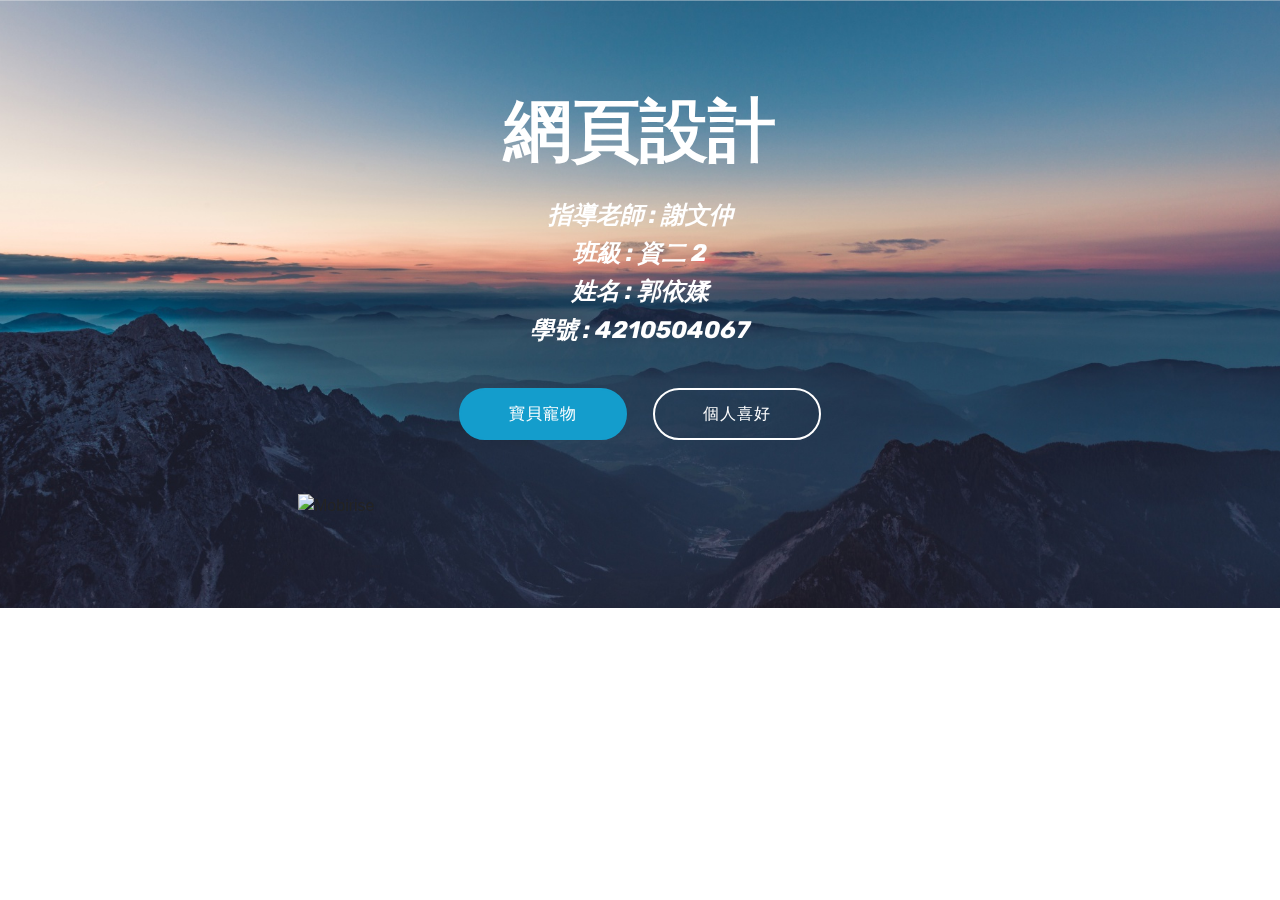
==== commit 705c9b1e: "create github pages" ====
--- a/index.html
+++ b/index.html
@@ -9,20 +9,18 @@
   <link rel="shortcut icon" href="assets/images/logo4.png" type="image/x-icon">
   <meta name="description" content="">
   <title>Home</title>
-  <link rel="stylesheet" href="assets/web/assets/mobirise-icons/mobirise-icons.css">
   <link rel="stylesheet" href="assets/tether/tether.min.css">
   <link rel="stylesheet" href="assets/bootstrap/css/bootstrap.min.css">
   <link rel="stylesheet" href="assets/bootstrap/css/bootstrap-grid.min.css">
   <link rel="stylesheet" href="assets/bootstrap/css/bootstrap-reboot.min.css">
   <link rel="stylesheet" href="assets/theme/css/style.css">
-  <link rel="stylesheet" href="assets/mobirise-gallery/style.css">
   <link rel="stylesheet" href="assets/mobirise/css/mbr-additional.css" type="text/css">
   
   
   
 </head>
 <body>
-<section class="header4 cid-qxhD6zxCrn mbr-parallax-background" id="header4-0" data-rv-view="203">
+<section class="header4 cid-qxhD6zxCrn mbr-parallax-background" id="header4-0" data-rv-view="35">
 
     
 
@@ -36,7 +34,7 @@
                 <div class="mbr-text align-center mbr-white pb-3">
                     <p class="mbr-text mbr-fonts-style display-5"><em><strong>指導老師 : 謝文仲<br>班級 : 資二 2<br>姓名 : 郭依媃<br>學號 : 4210504067</strong></em></p>
                 </div>
-                <div class="mbr-section-btn align-center"><a class="btn btn-md btn-primary display-4" href="index.html#header9-1">寶貝寵物</a>
+                <div class="mbr-section-btn align-center"><a class="btn btn-md btn-primary display-4" href="https://yiroukuo.github.io/Pet/pet.html" target="_blank">寶貝寵物</a>
                     <a class="btn btn-md btn-white-outline display-4" href="index.html#header7-7">個人喜好</a></div>
             </div>
         
@@ -47,129 +45,14 @@
     </div>
 </section>
 
-<section class="engine"><a href="https://mobirise.co/e">web page building software</a></section><section class="header9 cid-qxhGIGkdUr mbr-fullscreen mbr-parallax-background" id="header9-1" data-rv-view="206">
 
-    
-
-    
-
-    <div class="container">
-        <div class="media-container-column mbr-white col-md-8">
-            <h1 class="mbr-section-title align-left mbr-bold pb-3 mbr-fonts-style display-1">可愛的家寵</h1>
-            <h3 class="mbr-section-subtitle align-left mbr-light pb-3 mbr-fonts-style display-2">喵喵 與 妹妹</h3>
-            <p class="mbr-text align-left pb-3 mbr-fonts-style display-5">喵喵與妹妹是我家兩隻最可愛又幸福的小寶貝<br>在辛苦勞累工作後回到家裡<br>看見兩隻小寶貝可愛又憨厚的萌樣後<br>備感疲勞的身心頓時覺得放鬆了不少<br>接下來就讓我來看看我家可愛的寶貝們吧~~<br><br><br></p>
-            <div class="mbr-section-btn align-left"><a class="btn btn-md btn-primary display-4" href="index.html#header3-2">喵喵</a>
-                <a class="btn btn-md btn-black-outline display-4" href="index.html#header3-5">妹妹</a></div>
-        </div>
-    </div>
-
-    <div class="mbr-arrow hidden-sm-down" aria-hidden="true">
-        <a href="#next">
-            <i class="mbri-down mbr-iconfont"></i>
-        </a>
-    </div>
-</section>
-
-<section class="header3 cid-qxhKe58ttl mbr-parallax-background" id="header3-2" data-rv-view="209">
-
-    
-
-    
-
-    <div class="container">
-        <div class="media-container-row">
-            <div class="mbr-figure" style="width: 100%;">
-                <img src="assets/images/201004-1-629x683.jpg" alt="Mobirise" title="" media-simple="true">
-            </div>
-
-            <div class="media-content">
-                <h1 class="mbr-section-title mbr-white pb-3 mbr-fonts-style display-1">喵~喵~</h1>
-                
-                <div class="mbr-section-text mbr-white pb-3 ">
-                    <p class="mbr-text mbr-fonts-style display-5">
-                        大家好<br>我就是那個最討人喜歡又讓很愛惹人生氣的喵喵,<br>我今年已經七歲囉~~<br>但是我媽咪還是不願意讓我交女朋友呢!!<br>(你們來評評理,我媽咪是不是很過分~)<br>所以呀~我都會趁媽咪不再家時故意抓破皮沙發,<br>嘻~嘻~<br>當然我也很會看媽咪的臉色的唷~<br>當媽咪生氣時,<br>第一個動作當然就是趕快跑囉~~<br>哈哈~~媽咪太胖了,<br>是抓不到我滴~~<br><br><br></p>
-                </div>
-                
-            </div>
-        </div>
-    </div>
-
-</section>
-
-<section class="header3 cid-qxhOHxuzc7 mbr-parallax-background" id="header3-5" data-rv-view="212">
-
-    
-
-    
-
-    <div class="container">
-        <div class="media-container-row">
-            <div class="mbr-figure" style="width: 100%;">
-                <img src="assets/images/201306-1-225x225.jpg" alt="Mobirise" title="" media-simple="true">
-            </div>
-
-            <div class="media-content">
-                <h1 class="mbr-section-title mbr-white pb-3 mbr-fonts-style display-1">
-                    旺~旺~</h1>
-                
-                <div class="mbr-section-text mbr-white pb-3 ">
-                    <p class="mbr-text mbr-fonts-style display-5">哈囉~我是妹妹<br>為什麼我的名字會叫妹妹呢??<br>那是因為懶惰鬼媽咪不知道要幫我取什麼名字<br>於是就因為人家是女生就幫我取名叫妹妹了......<br>(你們說說,我媽咪是不是很誇張呢~~)<br>我最喜歡的事情就是可以跟媽咪去草悟道唷~<br>因為那裏有好多狗朋友<br>最重要的是<br>有好多其他狗狗的嗲地媽咪會帶好多零食去分給大家吃唷~~<br>(這樣我就可以吃個不停了,哈哈~~)</p>
-                </div>
-                
-            </div>
-        </div>
-    </div>
-
-</section>
-
-<section class="header7 cid-qxhS7ZpvTT mbr-fullscreen" id="header7-7" data-rv-view="215">
-
-    
-
-    
-
-    <div class="container">
-        <div class="media-container-row">
-
-            <div class="media-content align-right">
-                <h1 class="mbr-section-title mbr-white pb-3 mbr-fonts-style display-1"></h1>
-                <div class="mbr-section-text mbr-white pb-3">
-                    <p class="mbr-text mbr-fonts-style display-5">我大部分的時間都花在工作上較多<br>一週七天有五~六天都在上班<br>所以剩下的假期我都會想悠閒地度過<br>偶爾上網瀏覽一下音樂MV或是與朋友們聚餐聊聊<br><br></p>
-                </div>
-                <div class="mbr-section-btn"><a class="btn btn-md btn-primary display-4" href="index.html#gallery1-a">讓我們聚再一起</a></div>
-            </div>
-
-            <div class="mbr-figure" style="width: 100%;"><iframe class="mbr-embedded-video" src="https://www.youtube.com/embed/s-zRAQmKUkI?rel=0&amp;amp;showinfo=0&amp;autoplay=0&amp;loop=0" width="1280" height="720" frameborder="0" allowfullscreen></iframe></div>
-
-        </div>
-    </div>
-</section>
-
-<section class="mbr-gallery mbr-slider-carousel cid-qxhYQuZHY9" id="gallery1-a" data-rv-view="218">
-
-    
-
-    <div>
-        <div><!-- Filter --><!-- Gallery --><div class="mbr-gallery-row"><div class="mbr-gallery-layout-default"><div><div><div class="mbr-gallery-item mbr-gallery-item--p1" data-video-url="false" data-tags="Creative"><div href="#lb-gallery1-a" data-slide-to="0" data-toggle="modal"><img src="assets/images/201501-2-512x683-512x683.jpg" alt=""><span class="icon-focus"></span><span class="mbr-gallery-title mbr-fonts-style display-7">信義鄉賞梅</span></div></div><div class="mbr-gallery-item mbr-gallery-item--p1" data-video-url="false" data-tags="Awesome"><div href="#lb-gallery1-a" data-slide-to="1" data-toggle="modal"><img src="assets/images/201412-2-1211x683-800x451.jpg" alt=""><span class="icon-focus"></span><span class="mbr-gallery-title mbr-fonts-style display-7">妖怪村之旅</span></div></div><div class="mbr-gallery-item mbr-gallery-item--p1" data-video-url="false" data-tags="Responsive"><div href="#lb-gallery1-a" data-slide-to="2" data-toggle="modal"><img src="assets/images/201501-1-1215x683-800x449.jpg" alt=""><span class="icon-focus"></span><span class="mbr-gallery-title mbr-fonts-style display-7">信義鄉賞梅</span></div></div><div class="mbr-gallery-item mbr-gallery-item--p1" data-video-url="false" data-tags="Animated"><div href="#lb-gallery1-a" data-slide-to="3" data-toggle="modal"><img src="assets/images/201501-3-1025x683-800x533.jpg" alt=""><span class="icon-focus"></span><span class="mbr-gallery-title mbr-fonts-style display-7">信義鄉賞梅</span></div></div><div class="mbr-gallery-item mbr-gallery-item--p1" data-video-url="false" data-tags="Awesome"><div href="#lb-gallery1-a" data-slide-to="4" data-toggle="modal"><img src="assets/images/201511-1-512x683-512x683.jpg" alt=""><span class="icon-focus"></span><span class="mbr-gallery-title mbr-fonts-style display-7">捍衛我們的工作權抗議去囉~</span></div></div><div class="mbr-gallery-item mbr-gallery-item--p1" data-video-url="false" data-tags="Awesome"><div href="#lb-gallery1-a" data-slide-to="5" data-toggle="modal"><img src="assets/images/201602-1-512x683-512x683.jpg" alt=""><span class="icon-focus"></span><span class="mbr-gallery-title mbr-fonts-style display-7">溫暖的同事們幫忙慶生</span></div></div><div class="mbr-gallery-item mbr-gallery-item--p1" data-video-url="false" data-tags="Responsive"><div href="#lb-gallery1-a" data-slide-to="6" data-toggle="modal"><img src="assets/images/201607-3-911x683-800x599.jpg" alt=""><span class="icon-focus"></span><span class="mbr-gallery-title mbr-fonts-style display-7">可愛三人組</span></div></div><div class="mbr-gallery-item mbr-gallery-item--p1" data-video-url="false" data-tags="Animated"><div href="#lb-gallery1-a" data-slide-to="7" data-toggle="modal"><img src="assets/images/201412-1-385x683-385x683.jpg" alt=""><span class="icon-focus"></span><span class="mbr-gallery-title mbr-fonts-style display-7">公司尾牙~喝茫茫~~</span></div></div></div></div><div class="clearfix"></div></div></div><!-- Lightbox --><div data-app-prevent-settings="" class="mbr-slider modal fade carousel slide" tabindex="-1" data-keyboard="true" data-interval="false" id="lb-gallery1-a"><div class="modal-dialog"><div class="modal-content"><div class="modal-body"><div class="carousel-inner"><div class="carousel-item active"><img src="assets/images/201501-2-512x683.jpg" alt=""></div><div class="carousel-item"><img src="assets/images/201412-2-1211x683.jpg" alt=""></div><div class="carousel-item"><img src="assets/images/201501-1-1215x683.jpg" alt=""></div><div class="carousel-item"><img src="assets/images/201501-3-1025x683.jpg" alt=""></div><div class="carousel-item"><img src="assets/images/201511-1-512x683.jpg" alt=""></div><div class="carousel-item"><img src="assets/images/201602-1-512x683.jpg" alt=""></div><div class="carousel-item"><img src="assets/images/201607-3-911x683.jpg" alt=""></div><div class="carousel-item"><img src="assets/images/201412-1-385x683.jpg" alt=""></div></div><a class="carousel-control carousel-control-prev" role="button" data-slide="prev" href="#lb-gallery1-a"><span class="mbri-left mbr-iconfont" aria-hidden="true"></span><span class="sr-only">Previous</span></a><a class="carousel-control carousel-control-next" role="button" data-slide="next" href="#lb-gallery1-a"><span class="mbri-right mbr-iconfont" aria-hidden="true"></span><span class="sr-only">Next</span></a><a class="close" href="#" role="button" data-dismiss="modal"><span class="sr-only">Close</span></a></div></div></div></div></div>
-    </div>
-
-</section>
-
-
-  <script src="assets/web/assets/jquery/jquery.min.js"></script>
+  <section class="engine"><a href="https://mobirise.co/l">bootstrap theme</a></section><script src="assets/web/assets/jquery/jquery.min.js"></script>
   <script src="assets/popper/popper.min.js"></script>
   <script src="assets/tether/tether.min.js"></script>
   <script src="assets/bootstrap/js/bootstrap.min.js"></script>
   <script src="assets/smooth-scroll/smooth-scroll.js"></script>
   <script src="assets/jarallax/jarallax.min.js"></script>
-  <script src="assets/jquery-mb-vimeo_player/jquery.mb.vimeo_player.js"></script>
-  <script src="assets/bootstrap-carousel-swipe/bootstrap-carousel-swipe.js"></script>
-  <script src="assets/masonry/masonry.pkgd.min.js"></script>
-  <script src="assets/imagesloaded/imagesloaded.pkgd.min.js"></script>
   <script src="assets/theme/js/script.js"></script>
-  <script src="assets/mobirise-gallery/player.min.js"></script>
-  <script src="assets/mobirise-gallery/script.js"></script>
-  <script src="assets/mobirise-slider-video/script.js"></script>
   
   
 </body>
--- a/assets/mobirise/css/mbr-additional.css
+++ b/assets/mobirise/css/mbr-additional.css
@@ -1345,118 +1345,8 @@
 .cid-qxhD6zxCrn .mbr-figure {
   margin: 0 auto;
 }
-.cid-qxhGIGkdUr {
+.cid-qCtxuXMh7X {
   background-image: url("../../../assets/images/background1.jpg");
-}
-.cid-qxhGIGkdUr h1 {
-  color: #616161;
-}
-.cid-qxhGIGkdUr h2,
-.cid-qxhGIGkdUr h3,
-.cid-qxhGIGkdUr p {
-  color: #767676;
-}
-.cid-qxhGIGkdUr .mbr-section-subtitle {
-  font-style: italic;
-}
-.cid-qxhKe58ttl {
-  padding-top: 90px;
-  padding-bottom: 90px;
-  background-image: url("../../../assets/images/background4.jpg");
-}
-@media (min-width: 992px) {
-  .cid-qxhKe58ttl .mbr-figure {
-    padding-right: 4rem;
-  }
-}
-@media (max-width: 991px) {
-  .cid-qxhKe58ttl .mbr-figure {
-    padding-bottom: 3rem;
-  }
-}
-@media (max-width: 767px) {
-  .cid-qxhKe58ttl .mbr-text {
-    text-align: center;
-  }
-}
-.cid-qxhOHxuzc7 {
-  padding-top: 90px;
-  padding-bottom: 90px;
-  background-image: url("../../../assets/images/background4.jpg");
-}
-@media (min-width: 992px) {
-  .cid-qxhOHxuzc7 .mbr-figure {
-    padding-right: 4rem;
-  }
-}
-@media (max-width: 991px) {
-  .cid-qxhOHxuzc7 .mbr-figure {
-    padding-bottom: 3rem;
-  }
-}
-@media (max-width: 767px) {
-  .cid-qxhOHxuzc7 .mbr-text {
-    text-align: center;
-  }
-}
-.cid-qxhS7ZpvTT {
-  background: linear-gradient(45deg, #f4a997, #a09fc0);
-}
-@media (min-width: 992px) {
-  .cid-qxhS7ZpvTT .mbr-figure {
-    padding-left: 4rem;
-  }
-}
-@media (max-width: 991px) {
-  .cid-qxhS7ZpvTT .mbr-figure {
-    padding-top: 3rem;
-  }
-}
-.cid-qxhYQuZHY9 {
-  padding-top: 90px;
-  padding-bottom: 90px;
-  background-color: #ff7f9f;
-}
-.cid-qxhYQuZHY9 .mbr-slider .carousel-control {
-  background: #1b1b1b;
-}
-.cid-qxhYQuZHY9 .mbr-slider .carousel-control-prev {
-  left: 0;
-  margin-left: 2.5rem;
-}
-.cid-qxhYQuZHY9 .mbr-slider .carousel-control-next {
-  right: 0;
-  margin-right: 2.5rem;
-}
-.cid-qxhYQuZHY9 .mbr-slider .modal-body .close {
-  background: #1b1b1b;
-}
-.cid-qxhYQuZHY9 .mbr-gallery-item > div::before {
-  content: '';
-  position: absolute;
-  left: 0;
-  top: 0;
-  width: 100%;
-  height: 100%;
-  background: linear-gradient(to left, #554346, #45505b) !important;
-  opacity: 0;
-  -webkit-transition: 0.2s opacity ease-in-out;
-  transition: 0.2s opacity ease-in-out;
-}
-.cid-qxhYQuZHY9 .mbr-gallery-title {
-  font-size: .9em;
-  position: absolute;
-  display: block;
-  width: 100%;
-  bottom: 0;
-  padding: 1rem;
-  color: #fff;
-  background: linear-gradient(to left, rgba(85, 67, 70, 0.85), rgba(69, 80, 91, 0.85)) !important;
-  -webkit-transition: 0.2s background ease-in-out;
-  transition: 0.2s background ease-in-out;
-}
-.cid-qCtxuXMh7X {
-  background-image: url("../../../assets/images/background10.jpg");
 }
 .cid-qCtxuXMh7X h1 {
   color: #616161;
@@ -1469,3 +1359,64 @@
 .cid-qCtxuXMh7X .mbr-section-subtitle {
   font-style: italic;
 }
+.cid-qCtAnonHzA {
+  padding-top: 90px;
+  padding-bottom: 90px;
+  background-image: url("../../../assets/images/background4.jpg");
+}
+@media (min-width: 992px) {
+  .cid-qCtAnonHzA .mbr-figure {
+    padding-right: 4rem;
+  }
+}
+@media (max-width: 991px) {
+  .cid-qCtAnonHzA .mbr-figure {
+    padding-bottom: 3rem;
+  }
+}
+@media (max-width: 767px) {
+  .cid-qCtAnonHzA .mbr-text {
+    text-align: center;
+  }
+}
+.cid-qCtCBbFQYb {
+  padding-top: 90px;
+  padding-bottom: 90px;
+}
+@media (min-width: 992px) {
+  .cid-qCtCBbFQYb .mbr-figure {
+    padding-right: 4rem;
+  }
+}
+@media (max-width: 991px) {
+  .cid-qCtCBbFQYb .mbr-figure {
+    padding-bottom: 3rem;
+  }
+}
+@media (max-width: 767px) {
+  .cid-qCtCBbFQYb .mbr-text {
+    text-align: center;
+  }
+}
+.cid-qCtCBbFQYb H1 {
+  color: #cc2952;
+}
+.cid-qCtCBbFQYb .mbr-text,
+.cid-qCtCBbFQYb .mbr-section-btn {
+  color: #ff3366;
+}
+.cid-qCtHr0hM7z {
+  padding-top: 90px;
+  padding-bottom: 90px;
+  background: linear-gradient(45deg, #f4a997, #a09fc0);
+}
+@media (min-width: 992px) {
+  .cid-qCtHr0hM7z .mbr-figure {
+    padding-left: 4rem;
+  }
+}
+@media (max-width: 991px) {
+  .cid-qCtHr0hM7z .mbr-figure {
+    padding-top: 3rem;
+  }
+}
